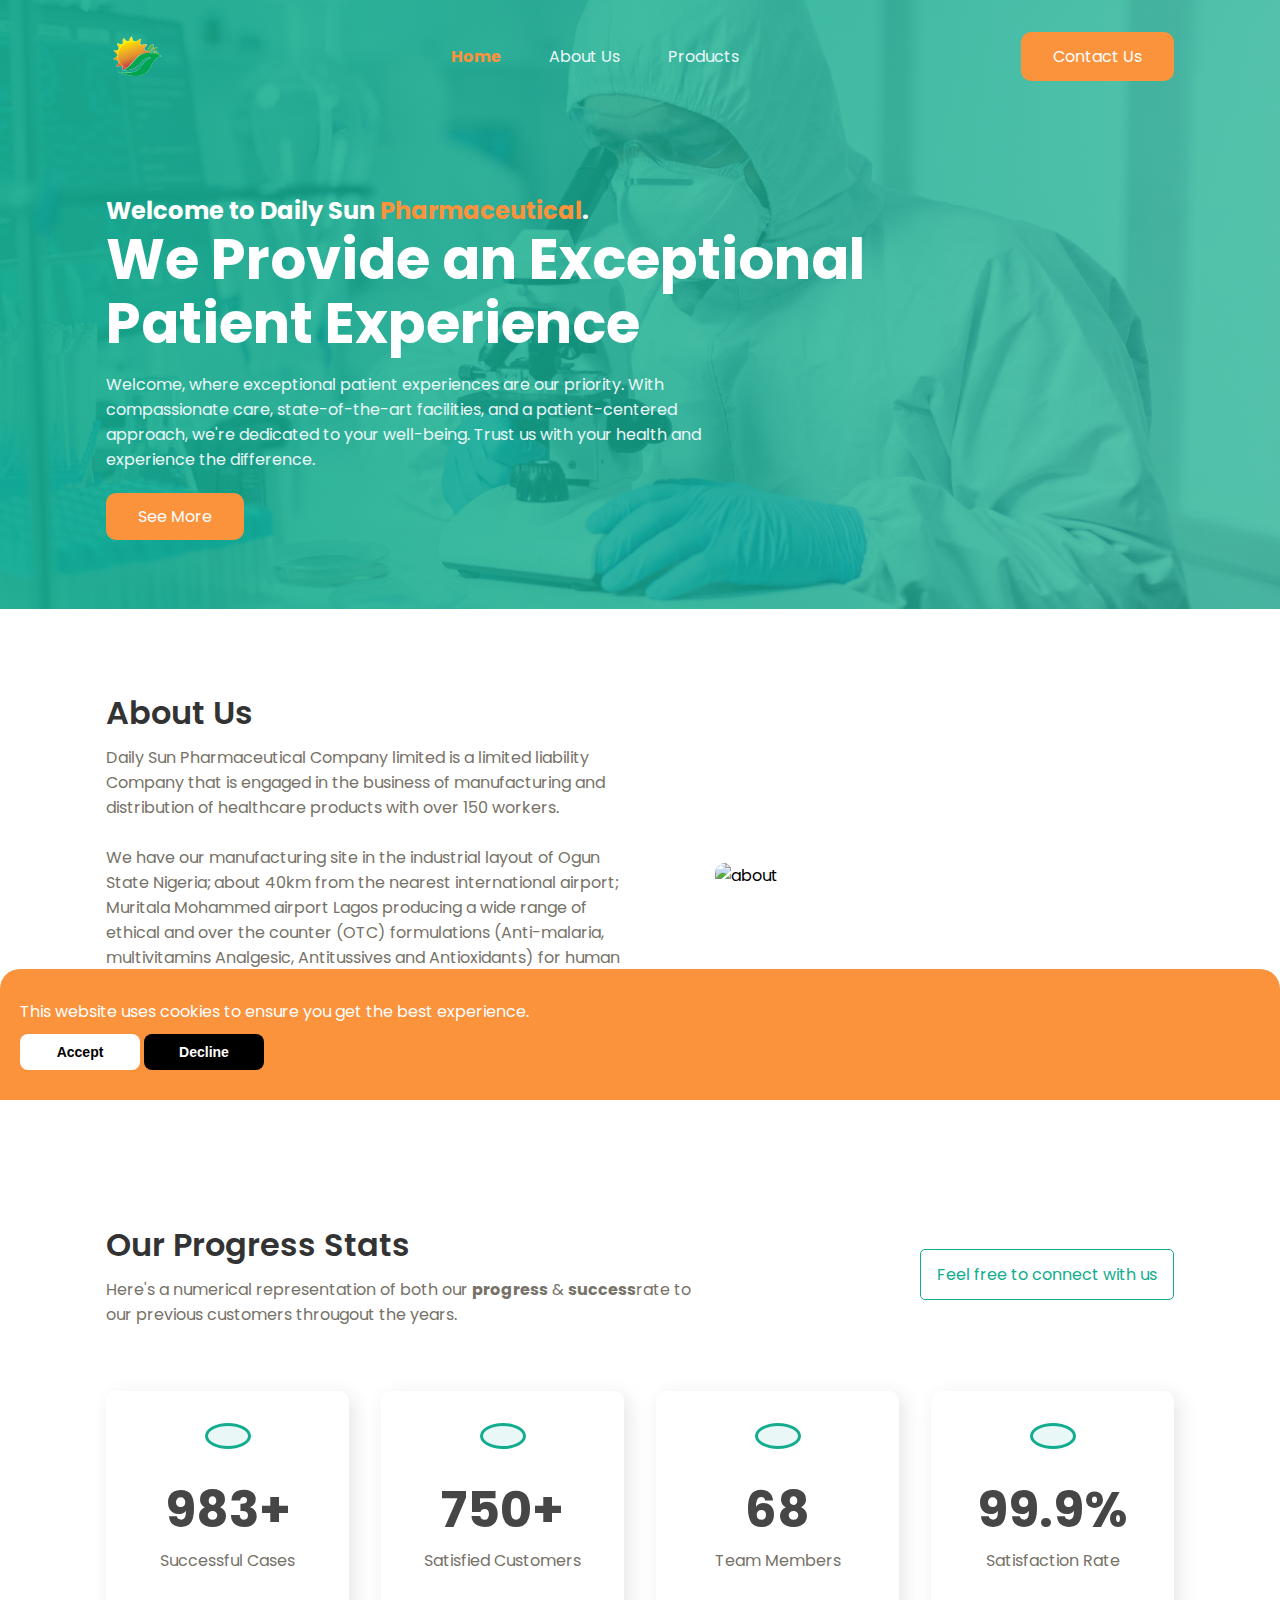
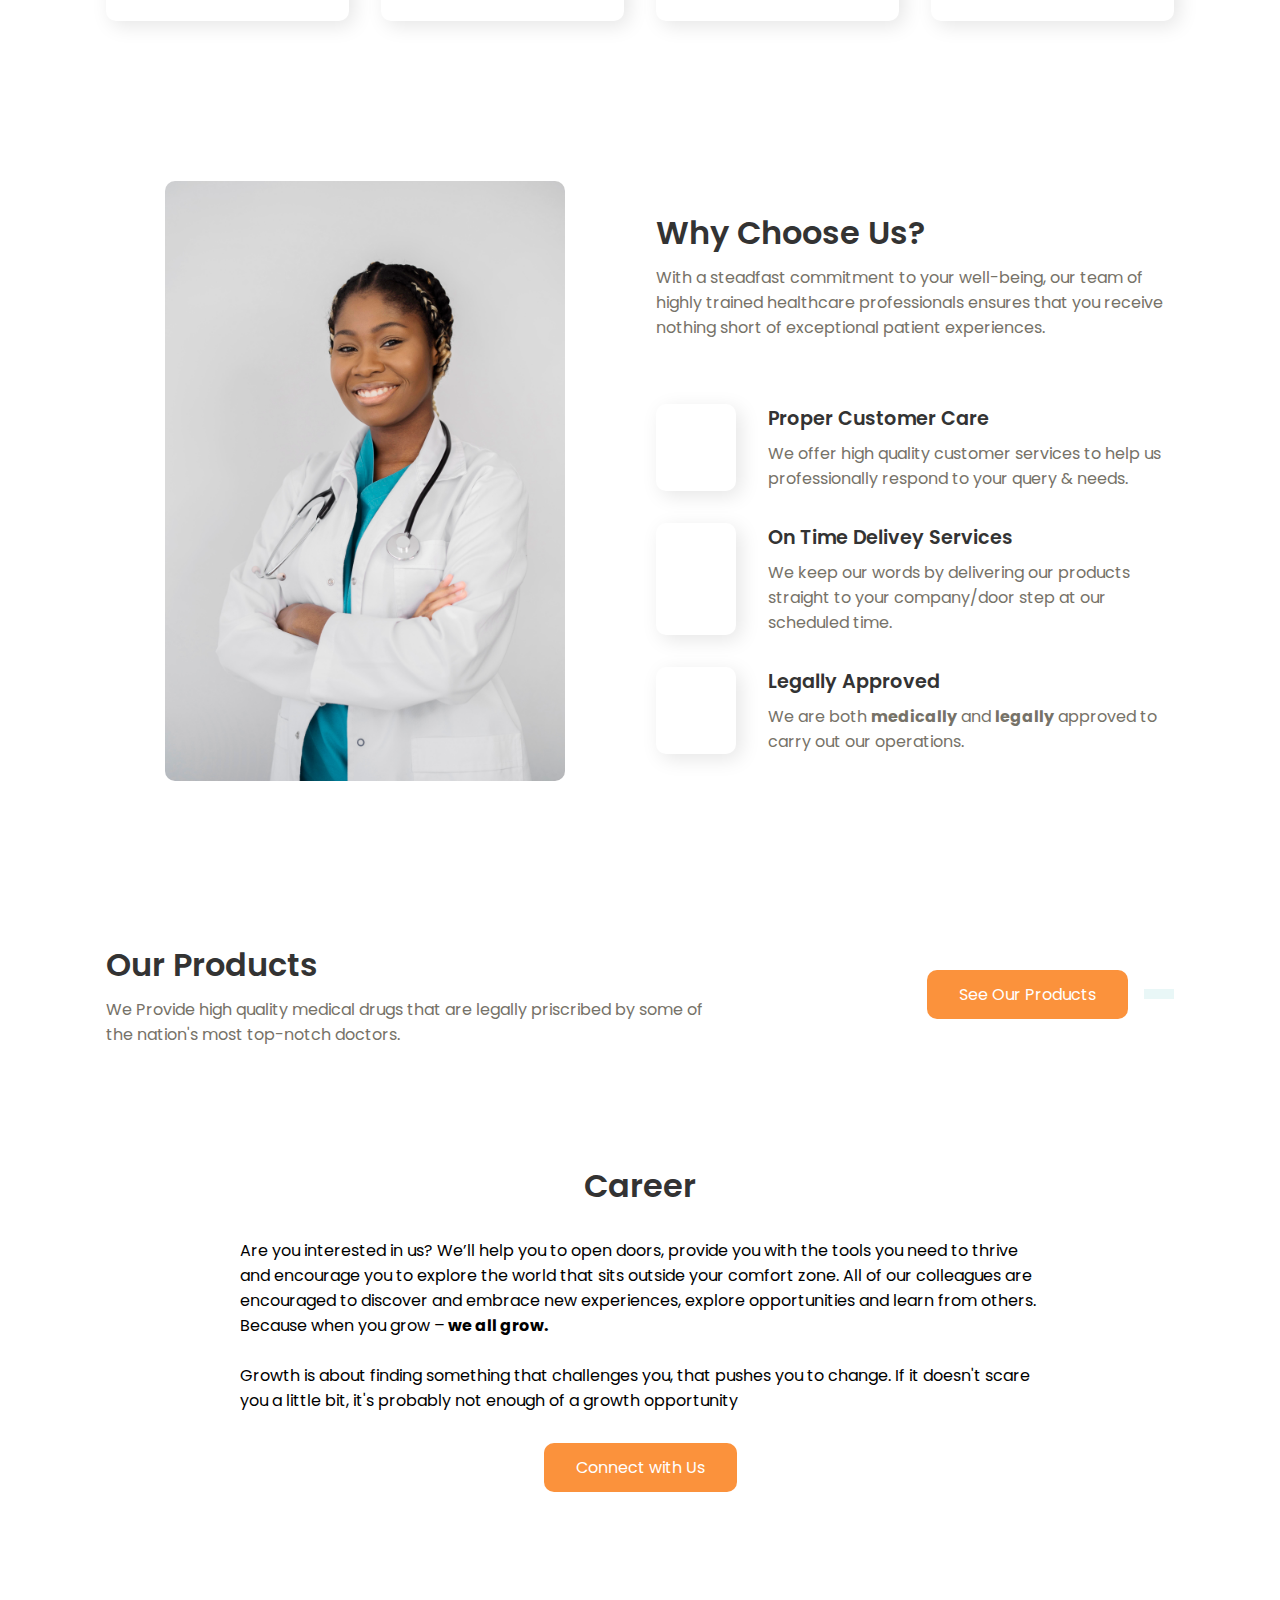
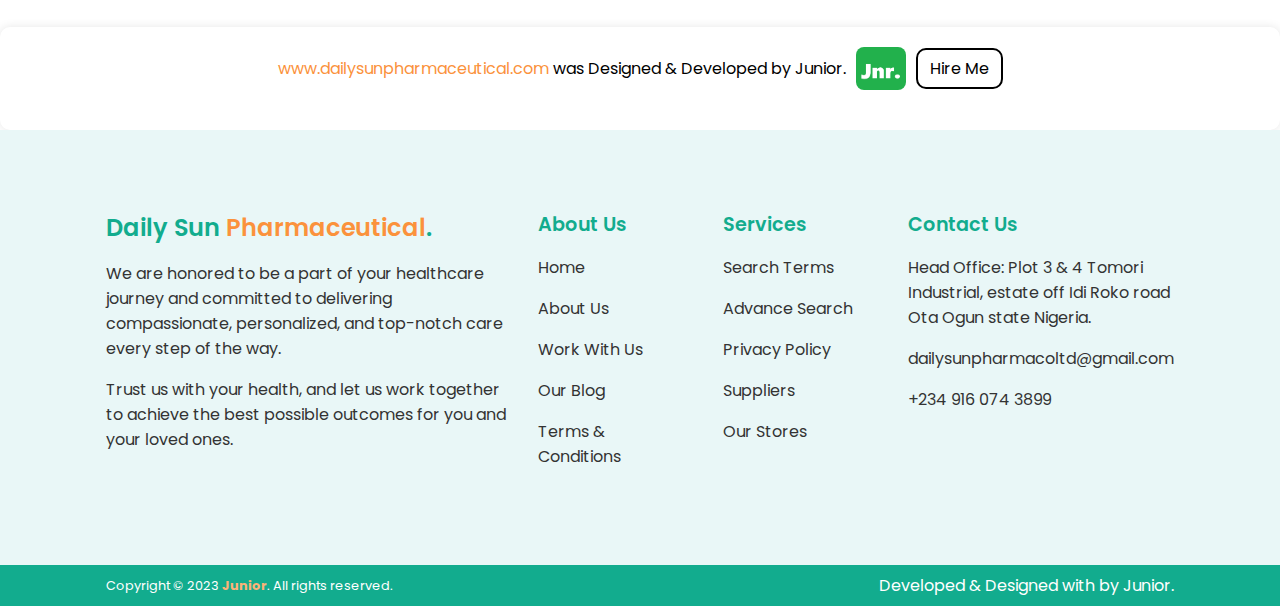
==== index.html @ 6449afdd "Add files via upload" ====
<!DOCTYPE html>
<html lang="en">
  <head>
    <meta charset="UTF-8" />
    <meta name="viewport" content="width=device-width, initial-scale=1.0" />
    <link
      href="https://cdn.jsdelivr.net/npm/remixicon@3.4.0/fonts/remixicon.css"
      rel="stylesheet"
    />
    <link rel="icon" type="image/x-icon" href="images/logo-default-293x44-removebg-preview.png">
    <link rel="stylesheet" href="styles.css" />
    <link rel="stylesheet" href="about.css">
    <title>Daily Sun | Home</title>
  </head>
  <body>

    <div class="loader"></div>


    <div class="popup" id="cookiesPopup">
      <p>This website uses cookies to ensure you get the best experience.</p>
      <button id="acceptCookies" class="button accept-button">Accept</button>
      <button id="declineCookies" class="button decline-button">Decline</button>
   
    </div>
   
    <header>
      <nav class="section__container nav__container">
        <div class="nav__logo"><img src="./images/logo-default-293x44-removebg-preview.png" alt=""></div>
        <ul class="nav__links">

          <!-- <div class="nav__logo">Daily<span>Sun</span><br>
          Phamaceutical.</div>
          <ul class="nav__links"> -->

          <li class="link"><a href="#" id="ab">Home</a></li>
          <li class="link"><a href="about.html">About Us</a></li>
          <li class="link"><a href="product.html">Products</a></li>
     
        </ul>
        <a href="contact.html" class="btn">Contact Us</a>
  
      </nav>



      <div class="section__container header__container">
        <div class="header__content">
          <h2 style="color: white;">Welcome to Daily Sun <span>Pharmaceutical</span>.</h2>
          <h1>We Provide an Exceptional Patient Experience</h1>
          <p>
            Welcome, where exceptional patient experiences are our priority.
            With compassionate care, state-of-the-art facilities, and a
            patient-centered approach, we're dedicated to your well-being. Trust
            us with your health and experience the difference.
          </p>
        
          <a href="#about" id="about"  class="btn">See More</a>
        </div>
        <!-- <div class="header__form">
          <form>
            <h1 class="num">Book Now</h1 class="num">
            <input type="text" placeholder="First Name" />
            <input type="text" placeholder="Last Name" />
            <input type="text" placeholder="Address" />
            <input type="text" placeholder="Phone No." />
            <button class="btn form__btn">Book Appointment</button>
          </form>
        </div> -->
      </div>
    </header>



 
    <section class="section__container about__container">
      <div class="about__content" >
        <h2 class="section__header" id="#about" >About Us</h2>
        <p>
          Daily Sun Pharmaceutical Company limited is a limited liability Company that is engaged in the business of manufacturing and distribution of healthcare products with over 150 workers. 
          <br>
          <br>
          We have our manufacturing site in the industrial layout of Ogun State Nigeria; about 40km from the nearest international airport; Muritala Mohammed airport Lagos producing a wide range of ethical and over the counter (OTC) formulations (Anti-malaria, multivitamins Analgesic, Antitussives and Antioxidants) for human healthcare.
        </p>
        
        <br>
        <a href="about.html" class="btn">Learn More</a>
  

      </div>
      <div class="about__image">
        <img src="images/african-american-biologist-scientist-dropping-liquid-using-micropipette-petri-dish.jpg" style="width: 1000px;" alt="about" />
      </div>
    </section>


    

    <section class="section__container service__container">
      <div class="service__header">
        <div class="service__header__content">
          <h2 class="section__header">Our Progress Stats</h2>
          <p>
          Here's a numerical representation of both our <strong>progress</strong> & <strong>success</strong>rate to our previous customers througout the years.
          </p>
        </div>
        <a href="contact.html" class="service__btn">Feel free to connect with us</a>
        
      </div>
      <div class="service__grid">
        <div class="service__card">
          <span><i class="ri-microscope-line"></i></span>
          <h1 class="num">983+</h1 class="num">
          <p>
              Successful Cases
          </p>
          <!-- <a href="#">Learn More</a> -->
        </div>
        <div class="service__card">
          <span><i class="ri-profile-line"></i></span>
          <h1 class="num">750+</h1 class="num">
          <p>
           Satisfied Customers
          </p>
          <!-- <a href="#">Learn More</a> -->
        </div>
        <div class="service__card">
          <span><i class="ri-team-line"></i></span>
          <h1 class="num">68</h1 class="num">
          <p>
            Team Members
          </p>
          <!-- <a href="#">Learn More</a> -->
        </div>

        <div class="service__card">
          <span><i class="ri-percent-line"></i></span>
          <h1 class="num">99.9%</h1 class="num">
          <p>
            Satisfaction Rate
          </p>
          <!-- <a href="#">Learn More</a> -->
        </div>

      </div>
    </section>



    <section class="section__container why__container">
      <div class="why__image">
        <img src="images/medium-shot-smiley-doctor-with-coat.jpg" alt="why choose us" />
      </div>
      <div class="why__content">
        <h2 class="section__header">Why Choose Us?</h2>
        <p>
          With a steadfast commitment to your well-being, our team of highly
          trained healthcare professionals ensures that you receive nothing
          short of exceptional patient experiences.
        </p>
        <div class="why__grid">
          <span><i class="ri-hand-heart-line"></i></span>
          <div>
            <h4>Proper Customer Care</h4>
            <p>
              We offer high quality customer services to help us professionally
               respond to your query & needs.
            </p>
          </div>
          <span><i class="ri-truck-line"></i></span>
          <div>
            <h4>On Time Delivey Services</h4>
            <p>
              We keep our words by delivering our products straight to your company/door step 
              at our scheduled time.
            </p>
          </div>
          <span><i class="ri-hospital-line"></i></span>
          <div>
            <h4>Legally Approved</h4>
            <p>
            We are both <strong>medically</strong> and <strong>legally</strong> approved to carry out our 
            operations.
            </p>
          </div>
        </div>
      </div>
    </section>

    <section class="section__container doctors__container">
      <div class="doctors__header">
        <div class="doctors__header__content">
          <h2 class="section__header">Our Products</h2>
          <p>
            We Provide high quality medical drugs that are legally
            priscribed by some of the nation's most top-notch doctors.
          </p>
        </div>
        <div class="doctors__nav">
          <!-- <span><i class="ri-arrow-left-line"></i></span> -->
          <a href="product.html" class="btn">See Our Products</a>
          <span><i class="ri-arrow-right-line"></i></span>
        </div>
      </div>
      <!-- <div class="doctors__grid">
        <div class="doctors__card">
          <div class="doctors__card__image">
            <img src="assets/doctor-1.jpg" alt="doctor" />
            <div class="doctors__socials">
              <span><i class="ri-instagram-line"></i></span>
              <span><i class="ri-facebook-fill"></i></span>
              <span><i class="ri-heart-fill"></i></span>
              <span><i class="ri-twitter-fill"></i></span>
            </div>
          </div>
          <h1 class="num">Dr. Emily Smith</h1 class="num">
          <p>Cardiologist</p>
        </div>
        <div class="doctors__card">
          <div class="doctors__card__image">
            <img src="assets/doctor-2.jpg" alt="doctor" />
            <div class="doctors__socials">
              <span><i class="ri-instagram-line"></i></span>
              <span><i class="ri-facebook-fill"></i></span>
              <span><i class="ri-heart-fill"></i></span>
              <span><i class="ri-twitter-fill"></i></span>
            </div>
          </div>
          <h1 class="num">Dr. James Anderson</h1 class="num">
          <p>Neurosurgeon</p>
        </div>
        <div class="doctors__card">
          <div class="doctors__card__image">
            <img src="assets/doctor-3.jpg" alt="doctor" />
            <div class="doctors__socials">
              <span><i class="ri-instagram-line"></i></span>
              <span><i class="ri-facebook-fill"></i></span>
              <span><i class="ri-heart-fill"></i></span>
              <span><i class="ri-twitter-fill"></i></span>
            </div>
          </div>
          <h1 class="num">Dr. Michael Lee</h1 class="num">
          <p>Dermatologist</p>
        </div>
      </div> -->
    </section>

   
    <div class="hero-section1">
      <h2 class="section__header">Career</h2>
      <p>Are you interested in us? We’ll help you to open doors, provide you with the tools you need to thrive and encourage you to explore the world that sits outside your comfort zone. All of our colleagues are encouraged to discover and embrace new experiences, explore opportunities and learn from others. Because when you grow – <strong>we all grow.</strong>
        <br>
        <br>
        Growth is about finding something that challenges you, that pushes you to change. If it doesn't scare you 
        a little bit, it's probably not enough of a growth opportunity

        
      </strong> </p>
      <div class="hero-buttons1">
          <a href="contact.html" class="btn">Connect with Us</a>
    
        
      </div>
    </div>

    <section class="center-content">
      <div class="content2">
        <p><span>www.dailysunpharmaceutical.com</span> was Designed &amp; Developed by Junior.</p>
        <img src="images/logo.png" alt="Junior's Logo">
        <a href="https://chisomjnr.github.io/junior.com/"  target="_blank " class="btn1">Hire Me</a>
      </div>
<!--    
      <a href="https://chisomjnr.github.io/junior.com/"  target="_blank " class="btn2">Hire Me</a> -->
    </section>


    <footer class="footer">
      <div class="section__container footer__container">
        <div class="footer__col">
          <h3>Daily Sun <span>Pharmaceutical</span>.</h3>
          <p>
            We are honored to be a part of your healthcare journey and committed
            to delivering compassionate, personalized, and top-notch care every
            step of the way.
          </p>
          <p>
            Trust us with your health, and let us work together to achieve the
            best possible outcomes for you and your loved ones.
          </p>
        </div>
        <div class="footer__col">
          <h4>About Us</h4>
          <p>Home</p>
          <p>About Us</p>
          <p>Work With Us</p>
          <p>Our Blog</p>
          <p>Terms & Conditions</p>
        </div>
        <div class="footer__col">
          <h4>Services</h4>
          <p>Search Terms</p>
          <p>Advance Search</p>
          <p>Privacy Policy</p>
          <p>Suppliers</p>
          <p>Our Stores</p>
        </div>
        <div class="footer__col">
          <h4 >Contact Us</h4 >
          <p>
            <i class="ri-map-pin-2-fill"></i> Head Office: Plot 3 & 4 Tomori Industrial,  estate off Idi Roko road Ota Ogun state Nigeria.  
          </p>
          <p><i class="ri-mail-fill"></i> dailysunpharmacoltd@gmail.com</p>
          <p><i class="ri-phone-fill"></i> +234 916 074 3899</p>
        </div>
      </div>
      <div class="footer__bar">
        <div class="footer__bar__content">
          <p >Copyright © 2023 <a href="https://chisomjnr.github.io/junior.com/" target="_blank" class="Junior">Junior</a>. All rights reserved.</p>
          <div class="footer__socials">

            <a href=""><span>Developed & Designed with <i class="ri-heart-fill"></i> by Junior.</span></a>   
     
          </div>
        </div>
      </div>
    </footer>

    <script src="script.js"></script>
  </body>
</html>
---- styles.css ----
@import url("https://fonts.googleapis.com/css2?family=Poppins:wght@400;500;600;700&display=swap");

:root {
  --primary-color: #12ac8e;
  --primary-color-dark: #0d846c;
  --primary-color-light: #e9f7f7;
  --secondary-color: #fb923c;
  --text-dark: #333333;
  --text-light: #767268;
  --white: #ffffff;
  --max-width: 1100px;
}


.loader {
  position: fixed;
  top: 0;
  left: 0;
  width: 100vw;
  height: 100vh;
  display: flex;
  align-items: center;
  justify-content: center;
  background: #333333;
  transition: opacity 0.75s, visibility 0.75s;
}

.loader--hidden {
  opacity: 0;
  visibility: hidden;
}

.loader::after {
  content: "";
  width: 75px;
  height: 75px;
  border: 15px solid #dddddd;
  border-top-color: #009578;
  border-radius: 50%;
  animation: loading 0.75s ease infinite;
}

@keyframes loading {
  from {
    transform: rotate(0turn);
  }
  to {
    transform: rotate(1turn);
  }
}




* {
  padding: 0;
  margin: 0;
  box-sizing: border-box;
}

html{
  scroll-behavior: smooth;
}

.section__container {
  max-width: var(--max-width);
  margin: auto;
  padding: 5rem 1rem;
}

.section__header {
  margin-bottom: 0.5rem;
  font-size: 2rem;
  font-weight: 600;
  color: var(--text-dark);
}

.btn {
  padding: 0.75rem 2rem;
  outline: none;
  border: none;
  font-size: 1rem;
  white-space: nowrap;
  color: var(--white);
  background-color: var(--secondary-color);
  border-radius: 10px;
  cursor: pointer;
  transition: color, background-color 0.15s;
}

button{
  padding: 0.75rem 2rem;
  outline: none;
  border: none;
  font-size: 1rem;
  white-space: nowrap;
  color: var(--white);
  background-color: var(--secondary-color);
  border-radius: 10px;
  cursor: pointer;
  transition: color, background-color 0.15s;
}

.btn:hover {
  
  background-color: black;
  color: white;
}


.show-modal{
  padding: 0.75rem 2rem;
  outline: none;
  border: none;
  font-size: 1rem;
  white-space: nowrap;
  color: var(--white);
  background-color: var(--secondary-color);
  border-radius: 10px;
  cursor: pointer;
  transition: color, background-color 0.15s;
}

.show-modal:hover {
  
  background-color: black;
  color: white;
}



.btn1 {
  padding: 0.75rem 2rem;
  outline: none;
  border: none;
  font-size: 1rem;
  white-space: nowrap;
  color: var(--white);
  background-color: black;
  color: white;
  border-radius: 10px;
  cursor: pointer;
  transition: color, background-color 0.15s;
}

.btn1:hover {
  
  background-color: white;
  color: black;
}


img {
  width: 100%;
  display: flex;
}

a {
  text-decoration: none;
}

body {
  font-family: "Poppins", sans-serif;
}

header{
  background-image: linear-gradient(
      to right,
      rgba(18, 172, 142, 0.9),
      rgba(18, 172, 142, 0.7)
    ),
    url("assets/header.jpg");
  background-position: center center;
  background-size: cover;
  background-repeat: no-repeat;
}

/* .center-content {
  text-align: center;
  background-color: white;
  padding: 20px;
  border-radius: 10px;
  box-shadow: 0 0 10px rgba(0, 0, 0, 0.1);
} */

.center-content p{
  margin-bottom: 20px;
}
.center-content span{
  color: #fb923c;
}

.center-content .btn1{
  margin-bottom: 20px;
  background-color: transparent;
  border: 2px solid black;
  padding: 6px 12px ;
  color: black;
  margin-left: 10px;
  border-radius: 10px;
  transition: .2s;
}




.center-content .btn2{
  display: none;
  margin-bottom: 20px;
  background-color: transparent;
  border: 2px solid black;
  padding: 6px 12px ;
  color: black;
  margin-left: 10px;
  border-radius: 10px;
  transition: .2s;
}

.center-content .btn1:hover{
  background-color: black;
  border: 2px solid black;
  color: white;

}

.center-content {
  text-align: center;
}

.content2 {
  display: flex;
  align-items: center;
  justify-content: center;
  background-color: white;
  padding: 20px;
  border-radius: 10px;
  box-shadow: 0 0 10px rgba(0, 0, 0, 0.1);
}

.center-content img {
  width: 50px; /* Match the width of the paragraph */
  max-width: 200px; /* Set a maximum width for the image */
  height: auto; /* Maintain aspect ratio */
  border-radius: 8px;
  margin-bottom: 20px;
  margin-left: 10px; /* Add some space between the paragraph and image */
  animation: float 2s infinite;
}

.center-content .img2{
  display: none;
  width: 50px; /* Match the width of the paragraph */
  max-width: 200px; /* Set a maximum width for the image */
  height: auto; /* Maintain aspect ratio */
  border-radius: 8px;
  margin-bottom: 20px;
  margin-left: 10px; /* Add some space between the paragraph and image */
  animation: float 2s infinite;
}
/* 
@keyframes float {
  0%, 100% {
    transform: translateY(0);
  }
  50% {
    transform: translateY(-10px);
  }
} */

.popup {

  border-top-right-radius: 20px;
  border-top-left-radius: 20px;
  position: fixed;
  bottom: -200px;
  left: 0;
  width: 100%;
  background-color: #fb923c;
  color: white;
  padding: 30px 20px;
  transition: bottom 0.5s;
 
}

.popup.show {
  bottom: 0;
}


.button {
  padding: 10px 20px;
  border: none;
  border-radius: 8px;
  cursor: pointer;
  margin-top: 10px;
  font-size: 14px;
  font-weight: bold;
  transition: background-color 0.3s, color 0.3s;
  width: 120px;

  text-align: center;
}

.accept-button {
  background-color: white;
  color: black;
}

.decline-button {
  background-color: black;
  color: white;
}

.button:hover {
  background-color: #2c2c2c;
  color: white;
}









.nav__container {
  padding: 2rem 1rem;
  display: flex;
  align-items: center;
  justify-content: space-between;
}

.nav__logo {
  font-size: 1.5rem;
  font-weight: 600;
  color: var(--white);
}

.nav__logo span {
  color: var(--secondary-color);
}

header span{
  color: #fb923c;
}

.nav__links {
  list-style: none;
  display: flex;
  align-items: center;
  justify-content: center;
  gap: 2rem;
}

.link a {
  padding: 0.5rem;
  color: var(--primary-color-light);
}

.link a:hover {
  color: var(--white);
}

.header__container {
  display: flex;
  align-items: center;
  gap: 5rem;
}

.header__container h1 {
  margin-bottom: 1rem;
  max-width: 800px;
  font-size: 3.5rem;
  line-height: 4rem;
  color: var(--white);
}

.header__container p {
  margin-bottom: 2rem;
  max-width: 600px;
  color: var(--primary-color-light);
}

.header__form {
  width: 100%;
  max-width: 350px;
}

.popup2 {
display: none;
  position: fixed;
  top: 50%;
  left: 50%;
  transform: translate(-50%, -50%);
  padding: 20px;
  background-color: white;
  border: 1px solid #ccc;
  box-shadow: 0 2px 10px rgba(0, 0, 0, 0.1);

}

.header__form input {
  padding: 1rem;
  outline: none;
  border: none;
  font-size: 1rem;
  color: var(--primary-color);
  background-color: var(--primary-color-light);
  border-radius: 5px;
}

.header__form input::placeholder {
  color: var(--primary-color);
}

button {
 
  background-color: var(--primary-color);
  transition: color, background-color 0.15s;
}

button:hover {
  
  background-color: black;
  color: white;
}

.header__form h4 {
  font-size: 1.5rem;
  font-weight: 700;
  color: var(--primary-color);
}

.service__header {
  display: flex;
  align-items: center;
  justify-content: space-between;
  gap: 2rem;
}

.service__header__content p {
  max-width: 600px;
  color: var(--text-light);
}

.service__btn {
  padding: 0.75rem 1rem;
  outline: none;
  font-size: 1rem;
  color: var(--primary-color);
  border: 1px solid var(--primary-color);
  background-color: transparent;
  border-radius: 5px;
  white-space: nowrap;
  cursor: pointer;
  transition: 0.3s;
}

.service__btn:hover {
  color: var(--white);
  background-color: var(--primary-color);
}

.service__grid {
  margin-top: 4rem;
  display: grid;
  grid-template-columns: repeat(4, 1fr);
  gap: 2rem;
}

.service__card {
  padding: 2rem;
  text-align: center;
  border-radius: 10px;
  box-shadow: 5px 5px 20px rgba(0, 0, 0, 0.1);
  cursor: pointer;
  transition: .3s;
}

.service__card:hover{
  background-color: #74dbc7;
background-color: #fb923c;
}

#ab{
  color: #fb923c;
  font-weight: bolder;
}

.service__card span {
  display: inline-block;
  margin-bottom: 1rem;
  padding: 10px 20px;
  font-size: 2.5rem;
  color: var(--primary-color);
  background-color: var(--primary-color-light);
  border-radius: 100%;
  transition: 0.3s;
  border: 3px solid;
}

.service__card h4 {
  margin-bottom: 0.5rem;
  font-size: 1.2rem;
  font-weight: 600;
  color: var(--text-dark);
}

.num{
  color: rgb(70, 70, 70);
  font-size: 50px;
  font-family: poppins;
}

.service__card p {
  margin-bottom: 1rem;
  color: var(--text-light);
}

.service__card a {
  color: var(--primary-color);
}

.service__card a:hover {

  color: var(--primary-color);
}

.service__card:hover span {
  border: 3px solid white;
  color: var(--primary-color-light);
  background-color: #fb923c;
}

.about__container {
  display: grid;
  grid-template-columns: repeat(2, 1fr);
  gap: 2rem;
  align-items: center;
}

.about__content p {
  margin-bottom: 1rem;
  color: var(--text-light);
}

.about__image img {
  max-width: 400px;
  margin: auto;
  border-radius: 10px;
}


/* counter */

.box-counter {
	padding: 20px 15px;
	position: relative;
	text-align: center;
	font-weight: 700;
	color: #2e3844;
	transition: .3s;
}

.box-counter:hover {
	box-shadow: 19px 19px 51px 0 rgba(0, 0, 0, 0.08);
}

.box-counter:hover .box-counter-main {
	color: #f16583;
}

@media (min-width: 1200px) {
	.box-counter {
		padding: 64px 15px;
	}
}

.box-counter-title {
	display: inline-block;
	font-size: 16px;
	line-height: 1.3;
}

.box-counter-main {
	font-size: 45px;
	line-height: 1.2;
	color: #cbd2da;
	transition: inherit;
}

.box-counter-main > * {
	display: inline;
	font: inherit;
}

* + .box-counter-title {
	margin-top: 3px;
}

* + .box-counter-main {
	margin-top: 20px;
}

@media (min-width: 768px) {
	.box-counter-title {
		font-size: 18px;
	}

}

@media (min-width: 1200px) {
	.box-counter-main {
		font-size: 60px;
		line-height: 1;
	}
	* + .box-counter-main {
		margin-top: 30px;
	}
}

.context-dark .box-counter, .bg-gray-800 .box-counter, .bg-primary .box-counter {
	color: #ffffff;
}

.box-counter-round {
	display: flex;
	flex-direction: column;
	align-items: center;
	justify-content: center;
	width: 130px;
	height: 130px;
	max-width: 100%;
	margin-left: auto;
	margin-right: auto;
	padding: 15px;
	text-align: center;
	color: #989da7;
	background: #fafbfc;
	border-radius: 50%;
	transition: .3s;
}

.box-counter-round .title {
	max-width: 100px;
	margin-left: auto;
	margin-right: auto;
	font-size: 16px;
	font-weight: 400;
	line-height: 1.3;
}

.box-counter-round .box-counter-item {
	font-size: 35px;
	font-weight: 700;
	line-height: 1.2;
	color: #adb8c0;
	transition: inherit;
}

.box-counter-round .box-counter-item > * {
	display: inline;
	font: inherit;
}

.box-counter-round:hover {
	background: #ffffff;
	box-shadow: 7px 7px 13px 0 rgba(0, 0, 0, 0.05);
}

.box-counter-round:hover .box-counter-item {
	color: #f16583;
}

.box-counter-round * + .title {
	margin-top: 0;
}

@media (min-width: 1600px) {
	.box-counter-round {
		width: 170px;
		height: 170px;
	}
}

@media (min-width: 1600px) {
	.box-counter-round .box-counter-item {
		font-size: 48px;
	}
	.box-counter-round * + .title {
		margin-top: 3px;
	}
}

.box-counter-round-2 .title {
	font-size: 18px;
}

.box-counter-round-2:hover .box-counter-item {
	color: #31404a;
}

@media (min-width: 1200px) {
	.box-counter-round-2 .box-counter-item {
		font-size: 36px;
	}
	.box-counter-round-2 * + .title {
		margin-top: 1px;
	}
}





.why__container {
  display: grid;
  grid-template-columns: repeat(2, 1fr);
  gap: 2rem;
  align-items: center;
}

.why__image img {
  max-width: 400px;
  margin: auto;
  border-radius: 10px;
}

.why__content p {
  color: var(--text-light);
}

.why__grid {
  margin-top: 4rem;
  display: grid;
  grid-template-columns: 80px auto;
  gap: 2rem;
}

.why__grid span {
  display: inline-flex;
  align-items: center;
  justify-content: center;
  font-size: 2.5rem;
  color: var(--primary-color);
  border-radius: 10px;
  box-shadow: 5px 5px 20px rgba(0, 0, 0, 0.1);
}

.why__grid h4 {
  margin-bottom: 0.5rem;
  font-size: 1.2rem;
  font-weight: 600;
  color: var(--text-dark);
}

.why__grid p {
  color: var(--text-light);
}

.doctors__header {
  display: flex;
  align-items: center;
  justify-content: space-between;
  gap: 2rem;
}

.doctors__header__content p {
  max-width: 600px;
  color: var(--text-light);
}

.doctors__nav {
  display: flex;
  align-items: center;
  gap: 1rem;
}

.doctors__nav span {
  padding: 5px 15px;
  font-size: 1.5rem;
  color: var(--primary-color);
  background-color: var(--primary-color-light);
  cursor: pointer;
  transition: 0.3s;
}

.doctors__nav span:hover{
  color: white;
  background-color: black;
}

/* .ri-arrow-right-line, .ri-arrow-left-line{
  margin-left: 20px;
  padding: 5px 15px;
  font-size: 1.5rem;
  color: var(--primary-color);
  background-color: var(--primary-color-light);
  cursor: pointer;
} */



.doctors__grid {
  margin-top: 4rem;
  display: grid;
  grid-template-columns: repeat(3, 1fr);
  gap: 2rem;
}

.doctors__card {
  text-align: center;
  box-shadow: 5px 5px 20px rgba(0, 0, 0, 0.1);
  border-radius: 10px;
  cursor: pointer;
  overflow: hidden;
}

.doctors__card__image {
  position: relative;
  overflow: hidden;
}

.doctors__socials {
  position: absolute;
  left: 0;
  bottom: -4rem;
  width: 100%;
  display: flex;
  align-items: center;
  justify-content: center;
  gap: 1rem;
  transition: 0.5s;
}

.doctors__socials span {
  display: inline-block;
  padding: 6px 12px;
  font-size: 1.5rem;
  color: var(--text-dark);
  background-color: var(--white);
  border-radius: 5px;
  cursor: pointer;
  transition: 0.3s;
}

.doctors__socials span:hover {
  color: var(--primary-color);
}

.doctors__card:hover .doctors__socials {
  bottom: 2rem;
}

.doctors__card h4 {
  margin-top: 1rem;
  font-size: 1.2rem;
  font-weight: 600;
  color: var(--text-dark);
}

.doctors__card p {
  margin-bottom: 1rem;
  color: var(--text-light);
}

.footer {
  background-color: var(--primary-color-light);
}

.footer__container {
  display: grid;
  grid-template-columns: 400px repeat(3, 1fr);
  gap: 2rem;
}

.footer__col h3 {
  margin-bottom: 1rem;
  font-size: 1.5rem;
  font-weight: 600;
  color: var(--primary-color);
}

.footer__col h3 span {
  color: var(--secondary-color);
}

.footer__col h4 {
  margin-bottom: 1rem;
  font-size: 1.2rem;
  font-weight: 600;
  color: var(--primary-color);
}

.footer__col p {
  margin-bottom: 1rem;
  color: var(--text-dark);
  cursor: pointer;
  transition: 0.3s;
}

.footer__col p:hover {
  color: var(--primary-color);
}

.footer__col i {
  color: var(--primary-color);
}

.footer__bar {
  background-color: var(--primary-color);
}

.footer__bar__content {
  max-width: var(--max-width);
  margin: auto;
  padding: 0.5rem 1rem;
  display: flex;
  align-items: center;
  justify-content: space-between;
  gap: 2rem;
}

.footer__bar__content p {
  font-size: 0.8rem;
  color: var(--white);
}

.footer__socials {
  display: flex;
  align-items: center;
  gap: 1rem;
  font-size: 1rem;
  color: var(--white);
  cursor: pointer;
}

.footer a{
  color: white;
}

.footer .Junior{
  color: #fcb378;
  font-weight: bolder;
}

@media (width < 900px) {
  .service__grid {
    grid-template-columns: repeat(2, 1fr);
    gap: 1rem;
  }

  .about__container {
    grid-template-columns: repeat(1, 1fr);
  }

  .about__image {
    grid-area: 1/1/2/2;
  }

  .about__content {
    text-align: center;
  }

  .why__container {
    grid-template-columns: repeat(1, 1fr);
  }

  .why__content {
    text-align: center;
  }

  .why__grid {
    text-align: left;
  }

  .doctors__grid {
    grid-template-columns: repeat(2, 1fr);
    gap: 1rem;
  }
 

  .footer__container {
    grid-template-columns: repeat(2, 1fr);
  }
}

@media (width < 780px) {
  .nav__links {
    display: none;
  }

  .header__container {
    flex-direction: column;
  }
}

@media (width < 600px) {
  .hero-section1 p{
    max-width: 400px;
    margin-bottom: 30px;
  }

  .service__header {
    flex-direction: column;
    text-align: center;
  }

  .service__grid {
    grid-template-columns: repeat(1, 1fr);
  }

  .why__grid {
    column-gap: 1rem;
  }

  .doctors__header {
    flex-direction: column;
    text-align: center;
  }

  .doctors__grid {
    grid-template-columns: repeat(1, 1fr);
  }

.center-content{
  box-shadow: none;

}

  .center-content  .content {
    padding: 15px;
  }

 .center-content p {
    font-size: 14px;
  }

 .center-content img {
  display: none;
  margin: 0 auto;
    max-width: 150px;
  }

  .center-content .img2{
    display: block;
  }

  /* .center-content .btn1 {
 display: none;
  } */
.center-content .btn2{
  display: inline;
}

  .footer__bar__content {
    flex-direction: column;
    gap: 1rem;
  }
}
---- about.css ----
.loader {
  position: fixed;
  top: 0;
  left: 0;
  width: 100vw;
  height: 100vh;
  display: flex;
  align-items: center;
  justify-content: center;
  background: #333333;
  transition: opacity 0.75s, visibility 0.75s;
}

.loader--hidden {
  opacity: 0;
  visibility: hidden;
}

.loader::after {
  content: "";
  width: 75px;
  height: 75px;
  border: 15px solid #dddddd;
  border-top-color: #009578;
  border-radius: 50%;
  animation: loading 0.75s ease infinite;
}

@keyframes loading {
  from {
    transform: rotate(0turn);
  }
  to {
    transform: rotate(1turn);
  }
}




.hero-section {
    position: relative;
    width: 100%;
    height: 100vh;
    background-image:
    linear-gradient(
      to right,
      rgba(18, 172, 142, 0.9),
      rgba(18, 172, 142, 0.7)
    ), url('images/biologist-woman-holding-test-tube-with-genetic-liquid-examining-green-dna-sample.jpg');
    background-size: cover;
    background-position: center;
    display: flex;
    flex-direction: column;
    justify-content: center;
    align-items: center;
    color: white;
    text-align: center;
    margin-bottom: 0px;
    backdrop-filter: blur(20px);


  }

  .hero-image {
  position: absolute;
  top: 150px;
  left: 50%;
  transform: translateX(-50%);
  width: 70px; /* Adjust size as needed */
  height: auto;
  z-index: 1;
}
  .hero-section p{
    margin-bottom: 30px;
  }
  .hero-title {
    font-size: 3rem;
    margin-bottom: 20px;
  }
  
  .hero-buttons {
    display: flex;
    gap: 20px;
  }
  
  .hero-button {
    padding: 10px 20px;
    background-color: #007bff;
    color: white;
    border: none;
    border-radius: 5px;
    cursor: pointer;
    font-size: 1rem;
    transition: background-color 0.3s;
  }
  
  .hero-button:hover {
    background-color: #0056b3;
  }


  .hero-section1 {
    
    width: 100%;
    height: 400px;
    /* background-image: url('images/biologist-woman-holding-test-tube-with-genetic-liquid-examining-green-dna-sample.jpg'); */
    background-size: cover;
    background-position: center;
    display: flex;
    flex-direction: column;
    justify-content: center;
    align-items: center;
    color: black;
    text-align: left;
    margin-bottom: 100px;
    
  }


  .hero-section1 p{
    margin: 20px;
    max-width: 800px;
    margin-bottom: 30px;
  }
  .hero-title1 {
    font-size: 3rem;
    margin-bottom: 20px;
  }
  
  .hero-buttons1 {
    display: flex;
    gap: 20px;
  }









  .history-section {
    padding: 50px 0;
    text-align: left;
    margin: 70px;
  }
  
  .history-title {
    font-size: 2rem;
    margin-bottom: 10px;
  }
  
  .history-description {
    font-size: 1rem;
    color: #555;
   
  }





/* Existing styles... */

.directors-section {
    padding: 50px 0;
    text-align: left;
    margin-bottom: 30px;
  }
  
  .directors-title {
    font-size: 30px;
    color: #343434;
    margin-bottom: 20px;
    margin-left: 125px;
  }
  
  .directors-table {
    width: 80%;
    margin: 0 auto;
    border-collapse: collapse;
  }
  
  .directors-table th,
  .directors-table td {
    padding: 10px;
    border: 1px solid #ccc;
  }
  
  .directors-table th {
    background-color:  #fb923c;
   color: #f6f5f5;
  }
  

  .management-section {
    padding: 50px 0;
    text-align: left;
    margin-bottom: 30px;
  }
  
  .management-title {
    font-size: 30px;
    color: #444444;
    margin-bottom: 20px;
    margin-left: 125px;
  }
  
  .management-table {
    width: 80%;
    margin: 0 auto;
    border-collapse: collapse;
  }
  
  .management-table th,
  .management-table td {
    padding: 10px;
    border: 1px solid #ccc;
  }
  
  .management-table th {
    color: white;
    background-color:  #fb923c;
  }
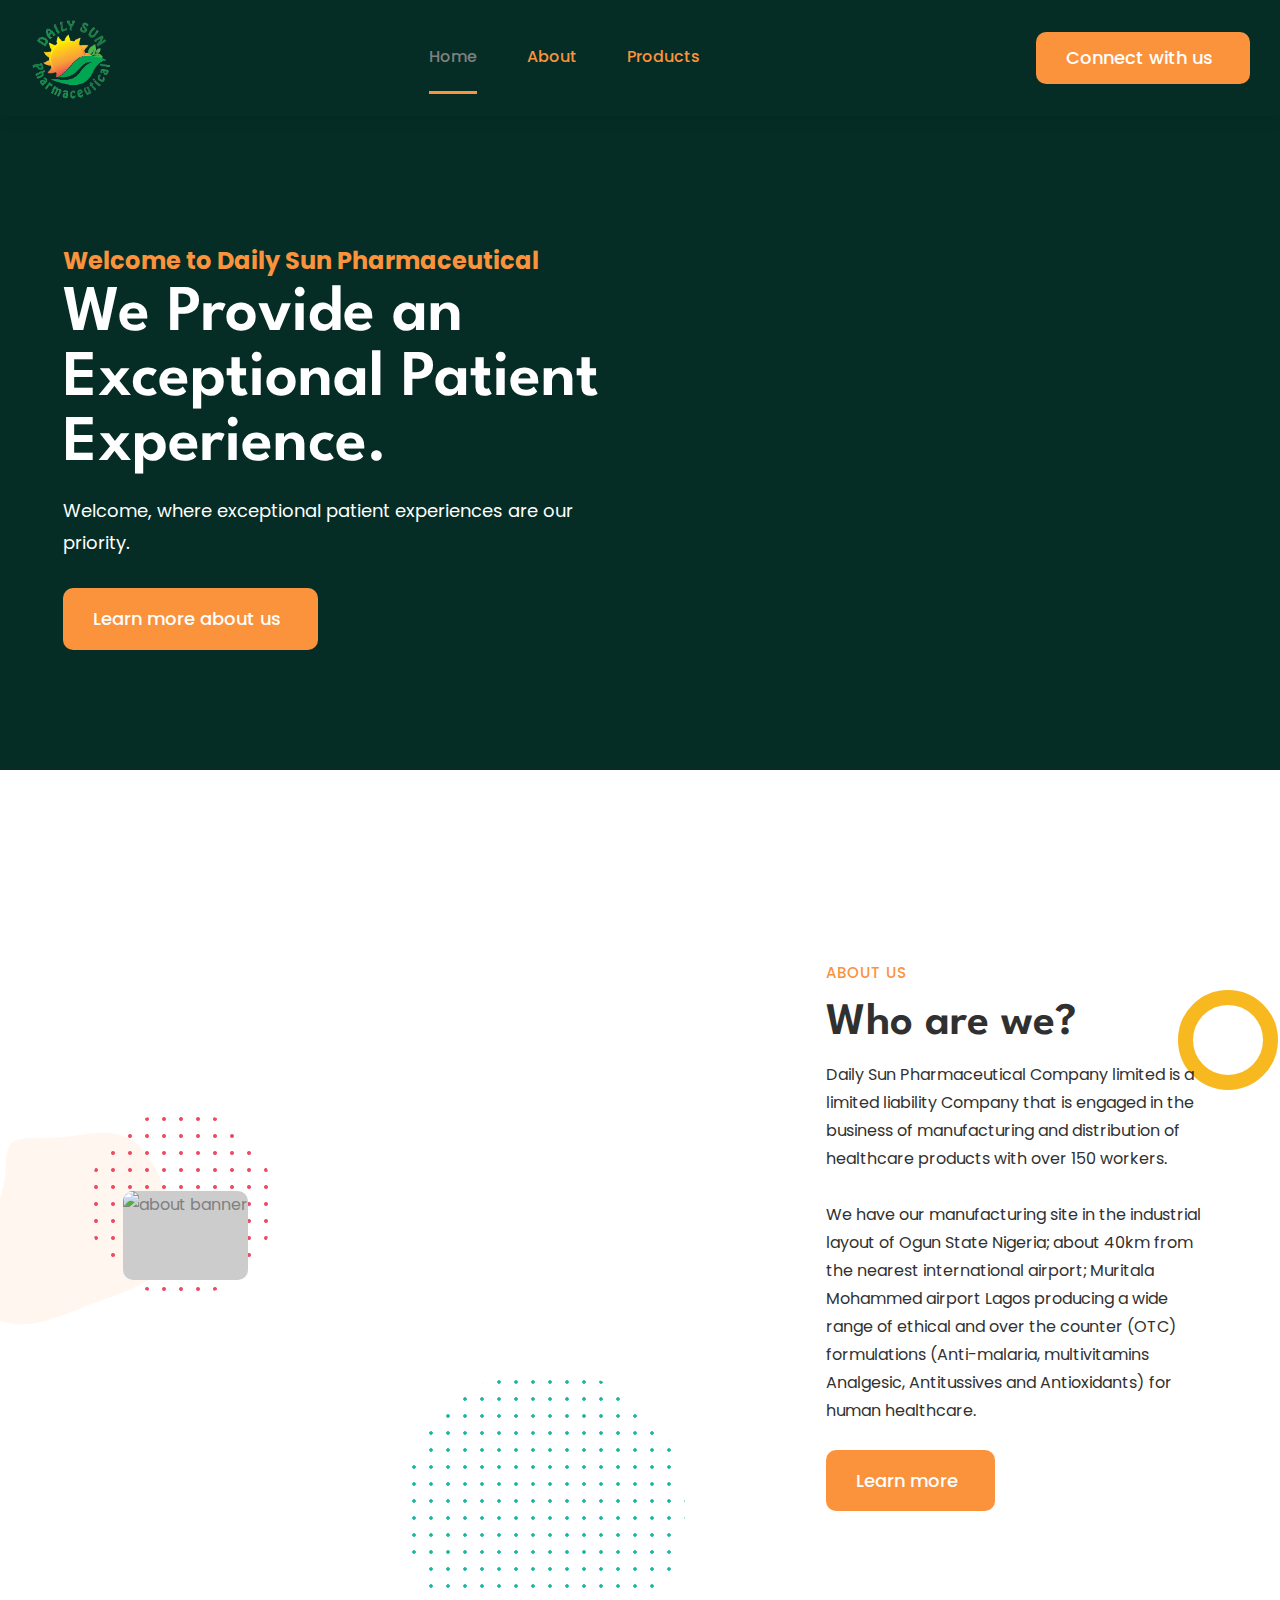
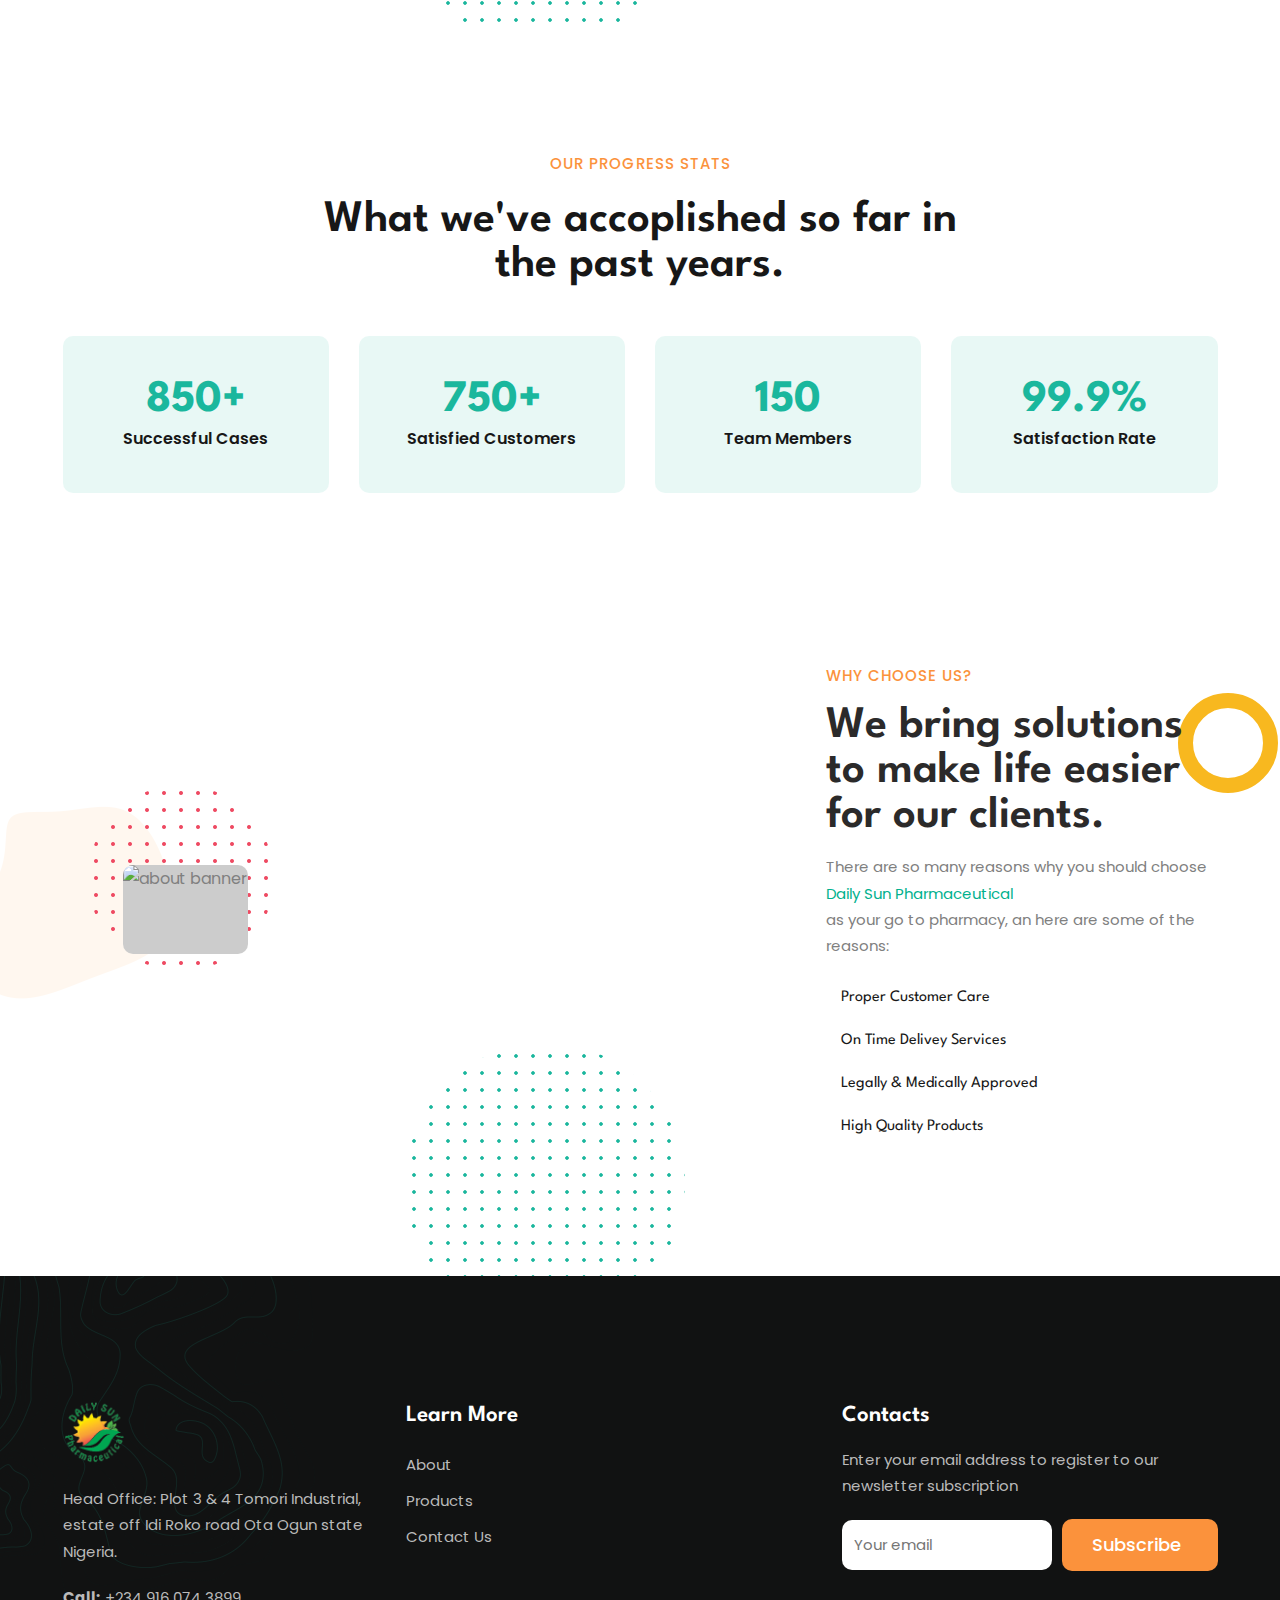
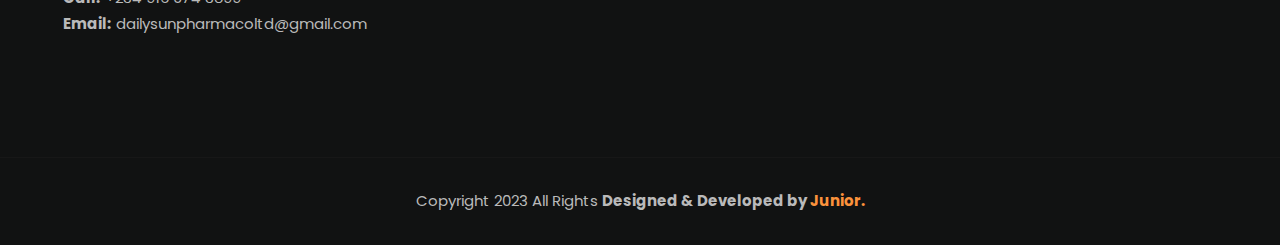
==== commit 1184acab: "Add files via upload" ====
--- a/index.html
+++ b/index.html
@@ -1,330 +1,560 @@
-<!DOCTYPE html>
-<html lang="en">
-  <head>
-    <meta charset="UTF-8" />
-    <meta name="viewport" content="width=device-width, initial-scale=1.0" />
-    <link
-      href="https://cdn.jsdelivr.net/npm/remixicon@3.4.0/fonts/remixicon.css"
-      rel="stylesheet"
-    />
-    <link rel="icon" type="image/x-icon" href="images/logo-default-293x44-removebg-preview.png">
-    <link rel="stylesheet" href="styles.css" />
-    <link rel="stylesheet" href="about.css">
-    <title>Daily Sun | Home</title>
-  </head>
-  <body>
-
-    <div class="loader"></div>
-
-
-    <div class="popup" id="cookiesPopup">
-      <p>This website uses cookies to ensure you get the best experience.</p>
-      <button id="acceptCookies" class="button accept-button">Accept</button>
-      <button id="declineCookies" class="button decline-button">Decline</button>
-   
-    </div>
-   
-    <header>
-      <nav class="section__container nav__container">
-        <div class="nav__logo"><img src="./images/logo-default-293x44-removebg-preview.png" alt=""></div>
-        <ul class="nav__links">
-
-          <!-- <div class="nav__logo">Daily<span>Sun</span><br>
-          Phamaceutical.</div>
-          <ul class="nav__links"> -->
-
-          <li class="link"><a href="#" id="ab">Home</a></li>
-          <li class="link"><a href="about.html">About Us</a></li>
-          <li class="link"><a href="product.html">Products</a></li>
-     
-        </ul>
-        <a href="contact.html" class="btn">Contact Us</a>
-  
-      </nav>
-
-
-
-      <div class="section__container header__container">
-        <div class="header__content">
-          <h2 style="color: white;">Welcome to Daily Sun <span>Pharmaceutical</span>.</h2>
-          <h1>We Provide an Exceptional Patient Experience</h1>
-          <p>
-            Welcome, where exceptional patient experiences are our priority.
-            With compassionate care, state-of-the-art facilities, and a
-            patient-centered approach, we're dedicated to your well-being. Trust
-            us with your health and experience the difference.
-          </p>
-        
-          <a href="#about" id="about"  class="btn">See More</a>
-        </div>
-        <!-- <div class="header__form">
-          <form>
-            <h1 class="num">Book Now</h1 class="num">
-            <input type="text" placeholder="First Name" />
-            <input type="text" placeholder="Last Name" />
-            <input type="text" placeholder="Address" />
-            <input type="text" placeholder="Phone No." />
-            <button class="btn form__btn">Book Appointment</button>
-          </form>
-        </div> -->
-      </div>
-    </header>
-
-
-
- 
-    <section class="section__container about__container">
-      <div class="about__content" >
-        <h2 class="section__header" id="#about" >About Us</h2>
-        <p>
-          Daily Sun Pharmaceutical Company limited is a limited liability Company that is engaged in the business of manufacturing and distribution of healthcare products with over 150 workers. 
-          <br>
-          <br>
-          We have our manufacturing site in the industrial layout of Ogun State Nigeria; about 40km from the nearest international airport; Muritala Mohammed airport Lagos producing a wide range of ethical and over the counter (OTC) formulations (Anti-malaria, multivitamins Analgesic, Antitussives and Antioxidants) for human healthcare.
-        </p>
-        
-        <br>
-        <a href="about.html" class="btn">Learn More</a>
-  
-
-      </div>
-      <div class="about__image">
-        <img src="images/african-american-biologist-scientist-dropping-liquid-using-micropipette-petri-dish.jpg" style="width: 1000px;" alt="about" />
-      </div>
-    </section>
-
-
-    
-
-    <section class="section__container service__container">
-      <div class="service__header">
-        <div class="service__header__content">
-          <h2 class="section__header">Our Progress Stats</h2>
-          <p>
-          Here's a numerical representation of both our <strong>progress</strong> & <strong>success</strong>rate to our previous customers througout the years.
-          </p>
-        </div>
-        <a href="contact.html" class="service__btn">Feel free to connect with us</a>
-        
-      </div>
-      <div class="service__grid">
-        <div class="service__card">
-          <span><i class="ri-microscope-line"></i></span>
-          <h1 class="num">983+</h1 class="num">
-          <p>
-              Successful Cases
-          </p>
-          <!-- <a href="#">Learn More</a> -->
-        </div>
-        <div class="service__card">
-          <span><i class="ri-profile-line"></i></span>
-          <h1 class="num">750+</h1 class="num">
-          <p>
-           Satisfied Customers
-          </p>
-          <!-- <a href="#">Learn More</a> -->
-        </div>
-        <div class="service__card">
-          <span><i class="ri-team-line"></i></span>
-          <h1 class="num">68</h1 class="num">
-          <p>
-            Team Members
-          </p>
-          <!-- <a href="#">Learn More</a> -->
-        </div>
-
-        <div class="service__card">
-          <span><i class="ri-percent-line"></i></span>
-          <h1 class="num">99.9%</h1 class="num">
-          <p>
-            Satisfaction Rate
-          </p>
-          <!-- <a href="#">Learn More</a> -->
-        </div>
-
-      </div>
-    </section>
-
-
-
-    <section class="section__container why__container">
-      <div class="why__image">
-        <img src="images/medium-shot-smiley-doctor-with-coat.jpg" alt="why choose us" />
-      </div>
-      <div class="why__content">
-        <h2 class="section__header">Why Choose Us?</h2>
-        <p>
-          With a steadfast commitment to your well-being, our team of highly
-          trained healthcare professionals ensures that you receive nothing
-          short of exceptional patient experiences.
-        </p>
-        <div class="why__grid">
-          <span><i class="ri-hand-heart-line"></i></span>
-          <div>
-            <h4>Proper Customer Care</h4>
-            <p>
-              We offer high quality customer services to help us professionally
-               respond to your query & needs.
-            </p>
-          </div>
-          <span><i class="ri-truck-line"></i></span>
-          <div>
-            <h4>On Time Delivey Services</h4>
-            <p>
-              We keep our words by delivering our products straight to your company/door step 
-              at our scheduled time.
-            </p>
-          </div>
-          <span><i class="ri-hospital-line"></i></span>
-          <div>
-            <h4>Legally Approved</h4>
-            <p>
-            We are both <strong>medically</strong> and <strong>legally</strong> approved to carry out our 
-            operations.
-            </p>
-          </div>
-        </div>
-      </div>
-    </section>
-
-    <section class="section__container doctors__container">
-      <div class="doctors__header">
-        <div class="doctors__header__content">
-          <h2 class="section__header">Our Products</h2>
-          <p>
-            We Provide high quality medical drugs that are legally
-            priscribed by some of the nation's most top-notch doctors.
-          </p>
-        </div>
-        <div class="doctors__nav">
-          <!-- <span><i class="ri-arrow-left-line"></i></span> -->
-          <a href="product.html" class="btn">See Our Products</a>
-          <span><i class="ri-arrow-right-line"></i></span>
-        </div>
-      </div>
-      <!-- <div class="doctors__grid">
-        <div class="doctors__card">
-          <div class="doctors__card__image">
-            <img src="assets/doctor-1.jpg" alt="doctor" />
-            <div class="doctors__socials">
-              <span><i class="ri-instagram-line"></i></span>
-              <span><i class="ri-facebook-fill"></i></span>
-              <span><i class="ri-heart-fill"></i></span>
-              <span><i class="ri-twitter-fill"></i></span>
-            </div>
-          </div>
-          <h1 class="num">Dr. Emily Smith</h1 class="num">
-          <p>Cardiologist</p>
-        </div>
-        <div class="doctors__card">
-          <div class="doctors__card__image">
-            <img src="assets/doctor-2.jpg" alt="doctor" />
-            <div class="doctors__socials">
-              <span><i class="ri-instagram-line"></i></span>
-              <span><i class="ri-facebook-fill"></i></span>
-              <span><i class="ri-heart-fill"></i></span>
-              <span><i class="ri-twitter-fill"></i></span>
-            </div>
-          </div>
-          <h1 class="num">Dr. James Anderson</h1 class="num">
-          <p>Neurosurgeon</p>
-        </div>
-        <div class="doctors__card">
-          <div class="doctors__card__image">
-            <img src="assets/doctor-3.jpg" alt="doctor" />
-            <div class="doctors__socials">
-              <span><i class="ri-instagram-line"></i></span>
-              <span><i class="ri-facebook-fill"></i></span>
-              <span><i class="ri-heart-fill"></i></span>
-              <span><i class="ri-twitter-fill"></i></span>
-            </div>
-          </div>
-          <h1 class="num">Dr. Michael Lee</h1 class="num">
-          <p>Dermatologist</p>
-        </div>
-      </div> -->
-    </section>
-
-   
-    <div class="hero-section1">
-      <h2 class="section__header">Career</h2>
-      <p>Are you interested in us? We’ll help you to open doors, provide you with the tools you need to thrive and encourage you to explore the world that sits outside your comfort zone. All of our colleagues are encouraged to discover and embrace new experiences, explore opportunities and learn from others. Because when you grow – <strong>we all grow.</strong>
-        <br>
-        <br>
-        Growth is about finding something that challenges you, that pushes you to change. If it doesn't scare you 
-        a little bit, it's probably not enough of a growth opportunity
-
-        
-      </strong> </p>
-      <div class="hero-buttons1">
-          <a href="contact.html" class="btn">Connect with Us</a>
-    
-        
-      </div>
-    </div>
-
-    <section class="center-content">
-      <div class="content2">
-        <p><span>www.dailysunpharmaceutical.com</span> was Designed &amp; Developed by Junior.</p>
-        <img src="images/logo.png" alt="Junior's Logo">
-        <a href="https://chisomjnr.github.io/junior.com/"  target="_blank " class="btn1">Hire Me</a>
-      </div>
-<!--    
-      <a href="https://chisomjnr.github.io/junior.com/"  target="_blank " class="btn2">Hire Me</a> -->
-    </section>
-
-
-    <footer class="footer">
-      <div class="section__container footer__container">
-        <div class="footer__col">
-          <h3>Daily Sun <span>Pharmaceutical</span>.</h3>
-          <p>
-            We are honored to be a part of your healthcare journey and committed
-            to delivering compassionate, personalized, and top-notch care every
-            step of the way.
-          </p>
-          <p>
-            Trust us with your health, and let us work together to achieve the
-            best possible outcomes for you and your loved ones.
-          </p>
-        </div>
-        <div class="footer__col">
-          <h4>About Us</h4>
-          <p>Home</p>
-          <p>About Us</p>
-          <p>Work With Us</p>
-          <p>Our Blog</p>
-          <p>Terms & Conditions</p>
-        </div>
-        <div class="footer__col">
-          <h4>Services</h4>
-          <p>Search Terms</p>
-          <p>Advance Search</p>
-          <p>Privacy Policy</p>
-          <p>Suppliers</p>
-          <p>Our Stores</p>
-        </div>
-        <div class="footer__col">
-          <h4 >Contact Us</h4 >
-          <p>
-            <i class="ri-map-pin-2-fill"></i> Head Office: Plot 3 & 4 Tomori Industrial,  estate off Idi Roko road Ota Ogun state Nigeria.  
-          </p>
-          <p><i class="ri-mail-fill"></i> dailysunpharmacoltd@gmail.com</p>
-          <p><i class="ri-phone-fill"></i> +234 916 074 3899</p>
-        </div>
-      </div>
-      <div class="footer__bar">
-        <div class="footer__bar__content">
-          <p >Copyright © 2023 <a href="https://chisomjnr.github.io/junior.com/" target="_blank" class="Junior">Junior</a>. All rights reserved.</p>
-          <div class="footer__socials">
-
-            <a href=""><span>Developed & Designed with <i class="ri-heart-fill"></i> by Junior.</span></a>   
-     
-          </div>
-        </div>
-      </div>
-    </footer>
-
-    <script src="script.js"></script>
-  </body>
-</html>
+<!DOCTYPE html>
+<html lang="en">
+
+<head>
+  <meta charset="UTF-8">
+  <meta http-equiv="X-UA-Compatible" content="IE=edge">
+  <meta name="viewport" content="width=device-width, initial-scale=1.0">
+  <meta name="viewport" content="width=device-width, initial-scale=0.8">
+
+  <!-- 
+    - primary meta tags
+  -->
+  <title>Daily Sun | Home</title>
+
+  <link
+      href="https://cdn.jsdelivr.net/npm/remixicon@3.4.0/fonts/remixicon.css"
+      rel="stylesheet"
+    />
+   <meta name="Junior." content="Daily Sun Pharmaceutical - A a limited liability Company ">
+    <meta name="description" content="Feel free to connect with us.">
+
+
+  <!-- 
+    - favicon
+  -->
+  <!-- <link rel="shortcut icon" href="./favicon.svg" type="image/svg+xml"> -->
+  <link rel="icon" type="image/x-icon" href="assets/images/Screenshot__4_-removebg-preview.png">
+
+
+  <!-- 
+    - custom css link
+  -->
+  <link rel="stylesheet" href="./assets/css/style.css">
+
+  <!-- 
+    - google font link
+  -->
+  <link rel="preconnect" href="https://fonts.googleapis.com">
+  <link rel="preconnect" href="https://fonts.gstatic.com" crossorigin>
+  <link
+    href="https://fonts.googleapis.com/css2?family=League+Spartan:wght@400;500;600;700;800&family=Poppins:wght@400;500&display=swap"
+    rel="stylesheet">
+
+  <!-- 
+    - preload images
+  -->
+  <link rel="preload" as="image" href="./assets/images/hero-bg.svg">
+  <link rel="preload" as="image" href="./assets/images/hero-banner-1.jpg">
+  <link rel="preload" as="image" href="./assets/images/hero-banner-2.jpg">
+  <link rel="preload" as="image" href="./assets/images/hero-shape-1.svg">
+  <link rel="preload" as="image" href="./assets/images/hero-shape-2.png">
+
+</head>
+
+<body id="top">
+
+  <!-- 
+    - #HEADER
+  -->
+
+  <header style="background: #052d25;" class="header" data-header>
+    <div class="container">
+
+      <a href="#" class="logo">
+        <img src="./assets/images/Screenshot__4_-removebg-preview.png" width="82" height="50" alt="EduWeb logo">
+      </a>
+
+      <nav class="navbar" data-navbar>
+
+        <div class="wrapper">
+          <a href="#" class="logo">
+            <img src="assets/images/Screenshot__4_-removebg-preview.png" width="60" height="50" alt="EduWeb logo">
+          </a>
+
+          <button class="nav-close-btn" aria-label="close menu" data-nav-toggler>
+            <ion-icon style="color: black;" name="close-outline" aria-hidden="true"></ion-icon>
+          </button>
+        </div>
+
+        <ul  class="navbar-list">
+
+          <li   class="navbar-item">
+            <a  id="ac" href="#home" class="navbar-link" data-nav-link>Home</a>
+          </li>
+
+          <li class="navbar-item">
+            <a style="color: #fb923c;" href="about.html" class="navbar-link" data-nav-link>About</a>
+          </li>
+
+          <li class="navbar-item">
+            <a style="color: #fb923c;"  href="products.html" class="navbar-link" data-nav-link>Products</a>
+          </li>
+
+      
+
+        </ul>
+
+      </nav>
+
+      <div class="header-actions">
+
+        <!-- <button class="header-action-btn" aria-label="toggle search" title="Search">
+          <ion-icon name="search-outline" aria-hidden="true"></ion-icon>
+        </button>
+
+        <button class="header-action-btn" aria-label="cart" title="Cart">
+          <ion-icon name="cart-outline" aria-hidden="true"></ion-icon>
+
+          <span class="btn-badge">0</span>
+        </button> -->
+
+        <a href="contact.html" class="btn has-before">
+          <span class="span">Connect with us</span>
+
+          <ion-icon name="arrow-forward-outline" aria-hidden="true"></ion-icon>
+        </a>
+
+        <button class="header-action-btn" aria-label="open menu" data-nav-toggler>
+          <ion-icon name="menu-outline" aria-hidden="true"></ion-icon>
+        </button>
+
+      </div>
+
+      <div class="overlay" data-nav-toggler data-overlay></div>
+
+    </div>
+  </header>
+
+
+
+
+
+  <main>
+    <article>
+
+      <!-- 
+        - #HERO
+      -->
+
+      <section class="section hero has-bg-image" id="home" aria-label="home"
+        style="background:#052d25; ">
+        <div class="container">
+
+          <div class="hero-content">
+
+            <h2><span style="color:#fb923c;">Welcome to Daily Sun Pharmaceutical</span></h2>
+            <h1 style="color: white;" class="h1 hero-title">We Provide an Exceptional Patient Experience.</h1>
+
+            <p style="color: white;" class="hero-text">
+              Welcome, where exceptional patient  experiences are our priority.
+            </p>
+            <a href="#cc" class="btn has-before">
+              <span class="span">Learn more about us</span>
+
+              <ion-icon name="arrow-down-outline" aria-hidden="true"></ion-icon>
+            </a>
+
+        
+
+          </div>
+
+          <!-- <figure class="hero-banner">
+
+            <div class="img-holder one" style="--width: 270; --height: 300;">
+              <img src="./assets/images/hero-banner-1.jpg" width="270" height="300" alt="hero banner" class="img-cover">
+            </div>
+
+            <div class="img-holder two" style="--width: 240; --height: 370;">
+              <img src="./assets/images/hero-banner-2.jpg" width="240" height="370" alt="hero banner" class="img-cover">
+            </div>
+
+            <img src="./assets/images/hero-shape-1.svg" width="380" height="190" alt="" class="shape hero-shape-1">
+
+            <img src="./assets/images/hero-shape-2.png" width="622" height="551" alt="" class="shape hero-shape-2">
+
+          </figure> -->
+
+        </div>
+      </section>
+
+
+
+
+
+      <!-- 
+        - #CATEGORY
+      -->
+      <section id="cc"></section>
+
+
+
+
+      <!-- 
+        - #ABOUT
+      -->
+      <br>
+      <br>
+      <br>
+      <br>
+      <br>
+
+      <section class="section about" id="about" aria-label="about">
+        <div class="container">
+
+          <figure class="about-banner">
+
+            <div class="img-holder" style="--width: 520; --height: 370;">
+              <img src="https://i.ibb.co/yRTw5KD/23.png" width="520" height="370" loading="lazy" alt="about banner"
+                class="img-cover">
+            </div>
+
+       
+
+
+            <img src="./assets/images/about-shape-3.png" width="722" height="528" loading="lazy" alt=""
+              class="shape about-shape-3">
+
+          </figure>
+
+          <div class="about-content">
+
+            <p style="color: #fb923c;" class="section-subtitle">About Us</p>
+
+            <h2 style="color: rgb(48, 48, 48);" class="h2 section-title">
+            Who are we?
+            </h2>
+
+            <p  style="color: rgb(49, 49, 49); font-size: 16px;" class="section-text">
+              Daily Sun Pharmaceutical Company limited is a limited liability Company that is engaged in the business of manufacturing and distribution of healthcare products with over 150 workers. 
+              <br>
+              <br>
+              We have our manufacturing site in the industrial layout of Ogun State Nigeria; about 40km from the nearest international airport; Muritala Mohammed airport Lagos producing a wide range of ethical and over the counter (OTC) formulations (Anti-malaria, multivitamins Analgesic, Antitussives and Antioxidants) for human healthcare.
+
+            </p>
+
+            <a href="about.html" class="btn has-before">
+              <span class="span">Learn more </span>
+
+              <ion-icon name="arrow-forward-outline" aria-hidden="true"></ion-icon>
+            </a>
+
+       
+
+            <img src="./assets/images/about-shape-4.svg" width="100" height="100" loading="lazy" alt=""
+              class="shape about-shape-4">
+
+          </div>
+
+        </div>
+      </section>
+
+
+      <section class="section stats" aria-label="stats">
+        <div class="container">
+          <p style="color: #fb923c;" class="section-subtitle" id="service-label">Our Progress stats</p>
+
+          <h2 style="margin: 20px;" class="h2 section-title">
+            What we've accoplished so far in <br> the past years.
+          </h2>
+          <br>
+
+
+
+          <ul class="grid-list">
+
+            <li>
+              <div class="stats-card" style="--color: 170, 75%, 41%; ">
+                <h3 class="card-title">850+</h3>
+                <p class="card-text">
+                  Successful Cases
+                </p>
+              </div>
+            </li>
+
+            <li>
+              <div class="stats-card" style="--color: 170, 75%, 41%; ">
+                <h3 class="h4 card-title">750+</h3>
+
+                <p class="card-text">
+                  Satisfied Customers
+                </p>
+              </div>
+            </li>
+
+            <li>
+              <div class="stats-card" style="--color: 170, 75%, 41%; ">
+                <h3 class="h4 card-title">150</h3>
+
+                <p class="card-text">
+        Team Members
+                </p>
+
+              </div>
+            </li>
+
+            <li>
+              <div class="stats-card" style="--color: 170, 75%, 41%; ">
+                
+                <h3 class="h4 card-title">99.9%</h3>
+
+                <p class="card-text">
+             Satisfaction Rate
+                </p>
+              </div>
+            </li>
+
+          </ul>
+
+        </div>
+      </section>
+
+
+
+
+
+
+
+      <!-- 
+        - #ABOUT
+      -->
+
+      <section class="section about" id="about" aria-label="about">
+        <div class="container">
+
+          <figure class="about-banner">
+
+            <div class="img-holder" style="--width: 520; --height: 370;">
+             
+            <img src="https://i.ibb.co/Vtcw8xS/21.png" width="520" height="370" loading="lazy" alt="about banner"
+                class="img-cover">
+            </div>
+
+          
+
+      
+
+            <img src="./assets/images/about-shape-3.png" width="722" height="528" loading="lazy" alt=""
+              class="shape about-shape-3">
+
+          </figure>
+
+          <div class="about-content">
+
+            <p style="color: #fb923c;" class="section-subtitle" id="about-label">Why Choose Us?</p>
+
+            <h2 style="color: rgb(43, 42, 42);" class="h2 section-title">
+              We bring solutions to make life easier for our clients.
+            </h2>
+
+            <p class="section-text">
+          There are so many reasons why you should choose <span style="color: #01b18e;">Daily Sun Pharmaceutical</span> as your go to pharmacy, an here are some of the reasons:
+            </p>
+
+            <ul class="about-list">
+
+              <li class="about-item">
+                <ion-icon name="checkmark-done-outline" aria-hidden="true"></ion-icon>
+
+                
+                <spna class="span">Proper Customer Care</spna>
+              </li>
+
+              <li class="about-item">
+                <ion-icon name="checkmark-done-outline" aria-hidden="true"></ion-icon>
+
+                <spna class="span">On Time Delivey Services</spna>
+              </li>
+
+              <li class="about-item">
+                <ion-icon name="checkmark-done-outline" aria-hidden="true"></ion-icon>
+
+                <spna class="span">Legally & Medically Approved</spna>
+              </li>
+
+              <li class="about-item">
+                <ion-icon name="checkmark-done-outline" aria-hidden="true"></ion-icon>
+
+                <spna class="span">High Quality Products</spna>
+              </li>
+
+            </ul>
+
+            <img src="./assets/images/about-shape-4.svg" width="100" height="100" loading="lazy" alt=""
+              class="shape about-shape-4">
+
+          </div>
+
+        </div>
+      </section>
+
+
+
+
+
+
+
+
+
+
+
+
+  <!-- 
+    - #FOOTER
+  -->
+
+  <footer class="footer" style="background-image: url('./assets/images/footer-bg.png')">
+
+    <div class="footer-top section">
+      <div class="container grid-list">
+
+        <div class="footer-brand">
+
+          <a href="#" class="logo">
+            <img src="./assets/images/Screenshot__4_-removebg-preview.png" width="62" height="50" alt="EduWeb logo">
+          </a>
+
+          <p class="footer-brand-text">
+            Head Office: Plot 3 & 4 Tomori Industrial,  estate off Idi Roko road Ota Ogun state Nigeria.  
+          </p>
+
+          <div class="wrapper">
+          
+          </div>
+
+          <div class="wrapper">
+            <span style="font-weight: bolder;" class="span">Call:</span>
+
+            <a  href="tel:+234 916 074 3899" class="footer-link">+234 916 074 3899</a>
+          </div>
+
+          <div class="wrapper">
+            <span style="font-weight: bolder;"  class="span">Email:</span>
+
+            <a href="" id="emailLink" class="footer-link">dailysunpharmacoltd@gmail.com</a>
+          </div>
+
+        </div>
+
+        <ul class="footer-list">
+
+          <li>
+            <p class="footer-list-title">Learn More</p>
+          </li>
+
+          <li>
+            <a href="about.html" class="footer-link">About</a>
+          </li>
+
+          <li>
+            <a href="products.html" class="footer-link">Products</a>
+          </li>
+
+          <li>
+            <a href="contact.html" class="footer-link">Contact Us</a>
+          </li>
+
+
+        </ul>
+
+        <ul class="footer-list">
+
+        
+
+        </ul>
+
+        <div class="footer-list">
+
+          <p class="footer-list-title">Contacts</p>
+
+          <p class="footer-list-text">
+            Enter your email address to register to our newsletter subscription
+          </p>
+
+          <form action="" class="newsletter-form">
+            <input type="email" name="email_address" placeholder="Your email" required class="input-field">
+
+            <button type="submit" class="btn has-before">
+              <span class="span">Subscribe</span>
+
+              <ion-icon name="arrow-forward-outline" aria-hidden="true"></ion-icon>
+            </button>
+          </form>
+
+          <ul class="social-list">
+
+            <li>
+              <a href="https://web.facebook.com/me/" target="_blank" class="social-link">
+                <ion-icon name="logo-facebook"></ion-icon>
+              </a>
+            </li>
+
+          
+
+            <li>
+              <a href="https://www.instagram.com/dailysunpharmaceuticalco.ltd/" target="_blank" class="social-link">
+                <ion-icon name="logo-instagram"></ion-icon>
+              </a>
+            </li>
+
+            <li>
+              <a href="https://twitter.com/DailysunP534" target="_blank" class="social-link">
+                <ion-icon name="logo-twitter"></ion-icon>
+              </a>
+            </li>
+
+            <li>
+              <a href="https://wa.link/di5apq" target="_blank" class="social-link">
+                <ion-icon name="logo-whatsapp"></ion-icon>
+              </a>
+            </li>
+
+          </ul>
+
+        </div>
+
+      </div>
+    </div>
+
+    <div class="footer-bottom">
+      <div class="container">
+
+        <p class="copyright">
+          Copyright 2023 All Rights <strong>Designed & Developed by <a href="https://chisomjnr.github.io/junior.com" target="_blank" class="copyright-link">Junior.</a></strong> 
+        </p>
+
+      </div>
+    </div>
+
+  </footer>
+
+
+
+
+
+  <!-- 
+    - #BACK TO TOP
+  -->
+
+  <a href="#top" class="back-top-btn" aria-label="back top top" data-back-top-btn>
+    <ion-icon name="chevron-up" aria-hidden="true"></ion-icon>
+  </a>
+
+
+
+
+
+  <!-- 
+    - custom js link
+  -->
+  <script src="./assets/js/script.js" defer></script>
+
+  <!-- 
+    - ionicon link
+  -->
+  <script type="module" src="https://unpkg.com/ionicons@5.5.2/dist/ionicons/ionicons.esm.js"></script>
+  <script nomodule src="https://unpkg.com/ionicons@5.5.2/dist/ionicons/ionicons.js"></script>
+
+</body>
+
+</html>--- a/assets/css/style.css
+++ b/assets/css/style.css
@@ -0,0 +1,1401 @@
+/*-----------------------------------*\
+  #style.css
+\*-----------------------------------*/
+
+/**
+ * copyright 2022 Junior
+ */
+
+
+ @import url("https://fonts.googleapis.com/css2?family=Poppins:wght@400;500;600;700&display=swap");
+
+
+
+/*-----------------------------------*\
+  #CUSTOM PROPERTY
+\*-----------------------------------*/
+
+:root {
+
+  /**
+   * colors
+   */
+
+  --selective-yellow: hsl(42, 94%, 55%);
+  --eerie-black-1: hsl(0, 0%, 9%);
+  --eerie-black-2: hsl(180, 3%, 7%);
+  --quick-silver: hsl(0, 0%, 65%);
+  --radical-red: hsl(351, 83%, 61%);
+  --light-gray: hsl(0, 0%, 80%);
+  --isabelline: hsl(36, 33%, 94%);
+  --gray-x-11: hsl(0, 0%, 73%);
+  --kappel_15: hsla(170, 75%, 41%, 0.15);
+  --platinum: hsl(0, 0%, 90%);
+  --gray-web: hsl(0, 0%, 50%);
+  --black_80: hsla(0, 0%, 0%, 0.8);
+  --white_50: hsla(0, 0%, 100%, 0.5);
+  --black_50: hsla(0, 0%, 0%, 0.5);
+  --black_30: hsla(0, 0%, 0%, 0.3);
+  --kappel: #fb923c;
+  --white: hsl(0, 0%, 100%);
+
+  
+  /**
+   * gradient color
+   */
+
+  --gradient: linear-gradient(-90deg,hsl(151, 58%, 46%) 0%,hsl(170, 75%, 41%) 100%);
+
+  /**
+   * typography
+   */
+
+
+
+  --ff-league_spartan: 'League Spartan', sans-serif;
+  --ff-poppins: 'Poppins', sans-serif; 
+
+  --fs-1: 4.2rem;
+  --fs-2: 3.2rem;
+  --fs-3: 2.3rem;
+  --fs-4: 1.8rem;
+  --fs-5: 1.5rem;
+  --fs-6: 1.4rem;
+  --fs-7: 1.3rem;
+
+  --fw-500: 500;
+  --fw-600: 600;
+
+  /**
+   * spacing
+   */
+
+  --section-padding: 75px;
+
+  /**
+   * shadow
+   */
+
+  --shadow-1: 0 6px 15px 0 hsla(0, 0%, 0%, 0.05);
+  --shadow-2: 0 10px 30px hsla(0, 0%, 0%, 0.06);
+  --shadow-3: 0 10px 50px 0 hsla(220, 53%, 22%, 0.1);
+
+  /**
+   * radius
+   */
+
+  --radius-pill: 500px;
+  --radius-circle: 50%;
+  --radius-3: 3px;
+  --radius-5: 10px;
+  --radius-10: 10px;
+
+  /**
+   * transition
+   */
+
+  --transition-1: 0.25s ease;
+  --transition-2: 0.5s ease;
+  --cubic-in: cubic-bezier(0.51, 0.03, 0.64, 0.28);
+  --cubic-out: cubic-bezier(0.33, 0.85, 0.4, 0.96);
+
+}
+
+
+
+
+/*-----------------------------------*\
+  #RESET
+\*-----------------------------------*/
+
+*,
+*::before,
+*::after {
+  margin: 0;
+  padding: 0;
+  box-sizing: border-box;
+}
+
+li { list-style: none; }
+
+a,
+img,
+span,
+data,
+input,
+button,
+ion-icon { display: block; }
+
+a {
+  color: inherit;
+  text-decoration: none;
+}
+
+img { height: auto; }
+
+input,
+button {
+  background: none;
+  border: none;
+  font: inherit;
+}
+
+input { width: 100%; }
+
+button { cursor: pointer; }
+
+ion-icon { pointer-events: none; }
+
+address { font-style: normal; }
+
+html {
+  font-family: var(--ff-poppins);
+  font-size: 10px;
+  scroll-behavior: smooth;
+}
+
+body {
+  background-color: var(--white);
+  color: var(--gray-web);
+  font-size: 1.6rem;
+  line-height: 1.75;
+}
+
+:focus-visible { outline-offset: 4px; }
+
+::-webkit-scrollbar { width: 10px; }
+
+::-webkit-scrollbar-track { background-color: hsl(0, 0%, 98%); }
+
+::-webkit-scrollbar-thumb { background-color: hsl(0, 0%, 80%); }
+
+::-webkit-scrollbar-thumb:hover { background-color: hsl(0, 0%, 70%); }
+
+#ac{
+  color: gray;
+  border-bottom: 3px solid #fb923c;
+}
+
+
+
+/*-----------------------------------*\
+  #REUSED STYLE
+\*-----------------------------------*/
+
+.container { padding-inline: 15px; }
+
+.section { padding-block: var(--section-padding); }
+
+.shape {
+  position: absolute;
+  display: none;
+}
+
+.has-bg-image {
+  background-repeat: no-repeat;
+  background-size: cover;
+  background-position: center;
+}
+
+.h1,
+.h2,
+.h3 {
+  color: var(--eerie-black-1);
+  font-family: var(--ff-league_spartan);
+  line-height: 1;
+}
+
+.h1,
+.h2 { font-weight: var(--fw-600); }
+
+.h1 { font-size: var(--fs-1); }
+
+.h2 { font-size: var(--fs-2); }
+
+.h3 {
+  font-size: var(--fs-3);
+  font-weight: var(--fw-500);
+}
+
+.section-title {
+  --color: var(--radical-red);
+  text-align: center;
+}
+
+.section-title .span {
+  display: inline-block;
+  color: var(--color);
+}
+
+.btn {
+  background-color: var(--kappel);
+  color: var(--white);
+  font-family: poppins;
+  font-size: var(--fs-4);
+  font-weight: 500;
+  display: flex;
+  align-items: center;
+  gap: 7px;
+  max-width: max-content;
+  padding: 10px 20px;
+  border-radius: var(--radius-5);
+  overflow: hidden;
+}
+
+.has-before,
+.has-after {
+  position: relative;
+  z-index: 1;
+}
+
+.has-before::before,
+.has-after::after {
+  position: absolute;
+  content: "";
+}
+
+.btn::before {
+  inset: 0;
+  background-image: var(--gradient);
+  z-index: -1;
+  border-radius: inherit;
+  transform: translateX(-100%);
+  transition: var(--transition-2);
+}
+
+.btn:is(:hover, :focus)::before { transform: translateX(0); }
+
+.img-holder {
+  aspect-ratio: var(--width) / var(--height);
+  background-color: var(--light-gray);
+  overflow: hidden;
+}
+
+.img-cover {
+  width: 100%;
+  height: 100%;
+  object-fit: cover;
+}
+
+.section-subtitle {
+  font-size: var(--fs-5);
+  text-transform: uppercase;
+  font-weight: var(--fw-500);
+  letter-spacing: 1px;
+  text-align: center;
+  margin-block-end: 15px;
+}
+
+.section-text {
+  font-size: var(--fs-5);
+  text-align: center;
+  margin-block: 15px 25px;
+}
+
+.grid-list {
+  display: grid;
+  gap: 30px;
+}
+
+.category-card,
+.stats-card { background-color: hsla(var(--color), 0.1); }
+
+:is(.course, .blog) .section-title { margin-block-end: 40px; }
+
+
+
+
+
+/*-----------------------------------*\
+  #HEADER
+\*-----------------------------------*/
+
+.header .btn { display: none; }
+
+.header {
+  position: absolute;
+  top: 0;
+  left: 0;
+  width: 100%;
+  background-color: var(--white);
+  padding-block: 12px;
+  box-shadow: var(--shadow-1);
+  z-index: 4;
+}
+
+.header.active { position: fixed; }
+
+.header .container,
+.header-actions,
+.navbar .wrapper {
+  display: flex;
+  justify-content: space-between;
+  align-items: center;
+  gap: 15px;
+}
+
+.header-action-btn,
+.nav-close-btn {
+  position: relative;
+  color: white;
+  font-size: 35px;
+  transition: var(--transition-1);
+}
+
+.header-action-btn:is(:hover, :focus) { color: var(--kappel); }
+
+.header-action-btn .btn-badge {
+  position: absolute;
+  top: -10px;
+  right: -10px;
+  background-color: var(--kappel);
+  color: var(--white);
+  font-family: var(--ff-league_spartan);
+  font-size: var(--fs-6);
+  min-width: 20px;
+  height: 20px;
+  border-radius: var(--radius-circle);
+}
+
+.navbar {
+  position: fixed;
+  top: 0;
+  left: -320px;
+  background-color: var(--white);
+  width: 100%;
+  max-width: 320px;
+  height: 100%;
+  z-index: 2;
+  transition: 0.25s var(--cubic-in);
+}
+
+.navbar.active {
+  transform: translateX(320px);
+  transition: 0.5s var(--cubic-out);
+}
+
+.navbar .wrapper {
+  padding: 15px 20px;
+  border-block-end: 1px solid var(--platinum);
+}
+
+.nav-close-btn {
+  background-color: var(--white);
+  box-shadow: var(--shadow-2);
+  padding: 8px;
+  border-radius: var(--radius-circle);
+}
+
+.nav-close-btn:is(:hover, :focus) {
+  background-color: var(--kappel);
+  color: var(--white);
+}
+
+.navbar-list { 
+  padding: 15px 20px; 
+
+}
+
+.navbar-item:not(:last-child) { border-block-end: 1px solid var(--platinum); }
+
+.navbar-link {
+  padding-block: 8px;
+  font-weight: var(--fw-500);
+  transition: var(--transition-1);
+}
+
+.navbar-link:is(:hover, :focus) { color: var(--kappel); }
+
+
+.overlay {
+  position: fixed;
+  inset: 0;
+  background-color: var(--black_80);
+  pointer-events: none;
+  opacity: 0;
+  z-index: 1;
+  transition: var(--transition-1);
+}
+
+.overlay.active {
+  opacity: 1;
+  pointer-events: all;
+}
+
+
+
+
+
+/*-----------------------------------*\
+  #HERO
+\*-----------------------------------*/
+
+.hero { padding-block-start: calc(var(--section-padding) + 80px); }
+
+.hero .container {
+  display: grid;
+  gap: 40px;
+}
+
+.hero-text {
+  color: var(--eerie-black-1);
+  font-size: var(--fs-4);
+  text-align: center;
+  margin-block: 18px 20px;
+}
+
+.hero .btn { margin-inline: auto; }
+
+.hero-banner {
+  display: grid;
+  grid-template-columns: 1fr 0.8fr;
+  align-items: flex-start;
+  gap: 30px;
+}
+
+.hero-banner .img-holder.one {
+  border-top-right-radius: 70px;
+  border-bottom-left-radius: 110px;
+}
+
+.hero-banner .img-holder.two {
+  border-top-left-radius: 50px;
+  border-bottom-right-radius: 90px;
+}
+
+
+
+
+
+/*-----------------------------------*\
+  #CATEGORY
+\*-----------------------------------*/
+
+.category .section-subtitle { color: var(--radical-red); }
+
+.category .section-title { --color: var(--kappel); }
+
+.category .section-text { margin-block-end: 40px; }
+
+.category-card {
+  padding: 50px 30px;
+  text-align: center;
+  border-radius: var(--radius-5);
+}
+
+.category-card .card-icon {
+  background-color: hsla(var(--color), 0.1);
+  width: 80px;
+  height: 80px;
+  display: grid;
+  place-items: center;
+  border-radius: var(--radius-circle);
+  margin-inline: auto;
+  margin-block-end: 30px;
+}
+
+.category-card .card-text {
+  color: var(--eerie-black-1);
+  font-size: var(--fs-5);
+  margin-block: 15px 25px;
+}
+
+.category-card .card-badge {
+  background-color: hsla(var(--color), 0.1);
+  color: hsl(var(--color));
+  font-size: var(--fs-5);
+  font-weight: var(--fw-500);
+  padding: 2px 18px;
+  max-width: max-content;
+  margin-inline: auto;
+  border-radius: var(--radius-5);
+}
+
+
+
+
+
+/*-----------------------------------*\
+  #ABOUT
+\*-----------------------------------*/
+
+.about {
+  padding-block-start: 0;
+  overflow: hidden;
+}
+
+.about .container {
+  display: grid;
+  gap: 30px;
+}
+
+.about-banner {
+  position: relative;
+  z-index: 1;
+}
+
+.about-banner .img-holder { border-radius: var(--radius-10); }
+
+.about-shape-2 {
+  display: block;
+  bottom: -100px;
+  left: -60px;
+  animation: bounce 2.5s infinite;
+}
+
+@keyframes bounce {
+  0%,
+  20%,
+  50%,
+  80%,
+  100% { transform: translateY(0); }
+
+  40% { transform: translateY(-30px); }
+
+  60% { transform: translateY(-15px); }
+}
+
+.about :is(.section-subtitle, .section-title, .section-text) {
+  text-align: left;
+}
+
+.about-item {
+  margin-block: 15px;
+  display: flex;
+  align-items: center;
+  gap: 15px;
+}
+
+.about-item ion-icon {
+  color: var(--selective-yellow);
+  font-size: 20px;
+  --ionicon-stroke-width: 50px;
+}
+
+.about-item .span {
+  color: var(--eerie-black-1);
+  font-family: var(--ff-league_spartan);
+}
+
+
+
+
+
+/*-----------------------------------*\
+  #COURSE
+\*-----------------------------------*/
+
+.course { background-color: var(--isabelline); }
+
+.course-card {
+  position: relative;
+  background-color: var(--white);
+  border-radius: var(--radius-5);
+  overflow: hidden;
+}
+
+.course-card .img-cover { transition: var(--transition-2); }
+
+.course-card:is(:hover, :focus-within) .img-cover { transform: scale(1.1); }
+
+.course-card :is(.abs-badge, .badge) {
+  font-family: var(--ff-league_spartan);
+  border-radius: var(--radius-3);
+}
+
+.course-card .abs-badge {
+  position: absolute;
+  top: 10px;
+  right: 10px;
+  background-color: var(--selective-yellow);
+  color: var(--white);
+  display: flex;
+  align-items: center;
+  gap: 5px;
+  line-height: 1;
+  padding: 6px 8px;
+  padding-block-end: 3px;
+}
+
+.course-card .abs-badge ion-icon {
+  font-size: 18px;
+  margin-block-end: 5px;
+  --ionicon-stroke-width: 50px;
+}
+
+.course-card .card-content { padding: 25px; }
+
+.course-card .badge {
+  background-color: var(--kappel_15);
+  max-width: max-content;
+  color: var(--kappel);
+  line-height: 25px;
+  padding-inline: 10px;
+}
+
+.course-card .card-title {
+  display: -webkit-box;
+  -webkit-box-orient: vertical;
+  -webkit-line-clamp: 2;
+  overflow: hidden;
+  margin-block: 15px 8px;
+  transition: var(--transition-1);
+}
+
+.course-card .card-title:is(:hover, :focus) { color: var(--kappel); }
+
+.course-card :is(.wrapper, .rating-wrapper, .card-meta-list, .card-meta-item) {
+  display: flex;
+  align-items: center;
+}
+
+.course-card .wrapper { gap: 10px; }
+
+.course-card .rating-wrapper { gap: 3px; }
+
+.course-card .rating-wrapper ion-icon { color: var(--selective-yellow); }
+
+.course-card .rating-text {
+  color: var(--eerie-black-1);
+  font-size: var(--fs-6);
+  font-weight: var(--fw-500);
+}
+
+.course-card .price {
+  color: var(--radical-red);
+  font-family: var(--ff-league_spartan);
+  font-size: var(--fs-4);
+  font-weight: var(--fw-600);
+  margin-block: 8px 15px;
+}
+
+.course-card .card-meta-list { flex-wrap: wrap; }
+
+.course-card .card-meta-item {
+  position: relative;
+  gap: 5px;
+}
+
+.course-card .card-meta-item:not(:last-child)::after {
+  content: "|";
+  display: inline-block;
+  color: var(--platinum);
+  padding-inline: 10px;
+}
+
+.course-card .card-meta-item ion-icon {
+  color: var(--quick-silver);
+  --ionicon-stroke-width: 50px;
+}
+
+.course-card .card-meta-item .span {
+  color: var(--eerie-black-1);
+  font-size: var(--fs-7);
+}
+
+.course .btn {
+  margin-inline: auto;
+  margin-block-start: 60px;
+}
+
+
+
+
+
+/*-----------------------------------*\
+  #VIDEO
+\*-----------------------------------*/
+
+.video {
+  background-size: contain;
+  background-position: center top;
+}
+
+.video-banner {
+  position: relative;
+  border-top-right-radius: 80px;
+  border-bottom-left-radius: 120px;
+}
+
+.video .play-btn {
+  position: absolute;
+  top: 50%;
+  left: 50%;
+  transform: translate(-50%, -50%);
+  background-color: var(--radical-red);
+  font-size: 30px;
+  padding: 16px;
+  color: var(--white);
+  border-radius: var(--radius-circle);
+  box-shadow: 0 0 0 0 var(--white_50);
+  z-index: 1;
+  animation: pulse 3s ease infinite;
+}
+
+@keyframes pulse {
+  0% { box-shadow: 0 0 0 0 var(--white_50); }
+  100% { box-shadow: 0 0 0 20px transparent; }
+}
+
+.video-banner::after {
+  inset: 0;
+  background-color: var(--black_30);
+}
+
+
+
+
+
+/*-----------------------------------*\
+  #STATS
+\*-----------------------------------*/
+
+.stats-card {
+  text-align: center;
+  padding: 25px;
+  border-radius: var(--radius-10);
+}
+
+.stats-card :is(.card-title, .card-text) { font-family: var(--ff-league_spartan); }
+
+.stats-card .card-title {
+  color: hsl(var(--color));
+  font-size: var(--fs-2);
+  line-height: 1.1;
+}
+
+.stats-card .card-text {
+  font-weight: 600;
+  color: var(--eerie-black-1);
+  font-family: var(--ff-poppins);
+}
+
+
+
+
+
+/*-----------------------------------*\
+  #BLOG
+\*-----------------------------------*/
+
+.blog-card .card-banner { border-radius: var(--radius-10); }
+
+.blog-card .card-banner .img-cover { transition: var(--transition-2); }
+
+.blog-card .card-banner::after {
+  inset: 0;
+  background-color: var(--black_50);
+  opacity: 0;
+  transition: var(--transition-1);
+}
+
+.blog-card:is(:hover, :focus-within) .card-banner .img-cover { transform: scale(1.1); }
+
+.blog-card:is(:hover, :focus-within) .card-banner::after { opacity: 1; }
+
+.blog-card .card-content {
+  position: relative;
+  margin-inline: 15px;
+  background-color: var(--white);
+  padding: 20px;
+  border-radius: var(--radius-10);
+  box-shadow: var(--shadow-3);
+  margin-block-start: -100px;
+  z-index: 1;
+}
+
+.blog-card .card-btn {
+  position: absolute;
+  top: -40px;
+  right: 30px;
+  background-color: var(--kappel);
+  color: var(--white);
+  font-size: 20px;
+  padding: 20px;
+  border-radius: var(--radius-circle);
+  transition: var(--transition-1);
+  opacity: 0;
+}
+
+.blog-card .card-btn:is(:hover, :focus) { background-color: var(--radical-red); }
+
+.blog-card:is(:hover, :focus-within) .card-btn {
+  opacity: 1;
+  transform: translateY(10px);
+}
+
+.blog-card :is(.card-meta-item, .card-text, .card-subtitle) {
+  font-size: var(--fs-5);
+}
+
+.blog-card .card-subtitle { text-transform: uppercase; }
+
+.blog-card .card-title {
+  margin-block: 10px 15px;
+  transition: var(--transition-1);
+}
+
+.blog-card .card-title:is(:hover, :focus) { color: var(--kappel); }
+
+.blog-card :is(.card-meta-list, .card-meta-item) { display: flex; }
+
+.blog-card .card-meta-list {
+  flex-wrap: wrap;
+  gap: 10px 20px;
+  margin-block-end: 20px;
+}
+
+.blog-card .card-meta-item {
+  gap: 10px;
+  align-items: center;
+  color: var(--eerie-black-1);
+}
+
+.blog-card .card-meta-item ion-icon {
+  color: var(--kappel);
+  font-size: 18px;
+  --ionicon-stroke-width: 40px;
+}
+
+
+
+
+
+/*-----------------------------------*\
+  #FOOTER
+\*-----------------------------------*/
+
+.footer {
+  background-repeat: no-repeat;
+  background-color: var(--eerie-black-2);
+  color: var(--gray-x-11);
+  font-size: var(--fs-5);
+}
+
+.footer-top {
+  display: grid;
+  gap: 30px;
+}
+
+.footer-brand-text { margin-block: 20px; }
+
+.footer-brand .wrapper {
+  display: flex;
+  gap: 5px;
+}
+
+.footer-brand .wrapper .span { font-weight: var(--fw-500); }
+
+.footer-link { transition: var(--transition-1); }
+
+.footer-link:is(:hover, :focus) { color: var(--kappel); }
+
+.footer-list-title {
+  color: var(--white);
+  font-family: var(--ff-league_spartan);
+  font-size: var(--fs-3);
+  font-weight: var(--fw-600);
+  margin-block-end: 10px;
+}
+
+.footer-list .footer-link { padding-block: 5px; }
+
+.newsletter-form { margin-block: 20px 35px; }
+
+.newsletter-form .input-field {
+  background-color: var(--white);
+  padding: 12px;
+  border-radius: var(--radius-5);
+  margin-block-end: 20px;
+}
+
+.newsletter-form .btn {
+  min-width: 100%;
+  justify-content: center;
+}
+
+.social-list {
+  display: flex;
+  gap: 25px;
+}
+
+.social-link { font-size: 20px; }
+
+.footer-bottom {
+  border-block-start: 1px solid var(--eerie-black-1);
+  padding-block: 30px;
+}
+
+.copyright { text-align: center; }
+
+.copyright-link {
+  color: var(--kappel);
+  display: inline-block;
+}
+
+
+
+
+
+/*-----------------------------------*\
+  #BACK TO TOP
+\*-----------------------------------*/
+
+.back-top-btn {
+  position: fixed;
+  bottom: 40px;
+  right: 30px;
+  background-color: var(--kappel);
+  color: var(--white);
+  font-size: 20px;
+  padding: 15px;
+  border-radius: 20px;
+  z-index: 3;
+  opacity: 0;
+  pointer-events: none;
+  transition: var(--transition-1);
+}
+
+.back-top-btn.active {
+  transform: translateY(10px);
+  opacity: 1;
+  pointer-events: all;
+}
+
+
+
+
+
+/*-----------------------------------*\
+  #MEDIA QUERIES
+\*-----------------------------------*/
+
+/**
+ * responsive for large than 575px screen
+ */
+
+@media (min-width: 575px) {
+
+  /**
+   * REUSED STYLE
+   */
+
+  .container {
+    max-width: 520px;
+    width: 100%;
+    margin-inline: auto;
+  }
+
+  .grid-list { grid-template-columns: 1fr 1fr; }
+
+  :is(.course, .blog) .grid-list { grid-template-columns: 1fr; }
+
+
+  /**
+   * HEADER
+   */
+
+  .header .container { max-width: unset; }
+
+  .header-actions { gap: 30px; }
+
+
+
+  /**
+   * HERO
+   */
+
+  .hero-banner { grid-template-columns: 1fr 0.9fr; }
+
+
+
+  /**
+   * VIDEO
+   */
+
+  .video .play-btn { padding: 25px; }
+
+
+
+  /**
+   * STATS
+   */
+
+  .stats-card { padding: 40px 30px; }
+
+
+
+  /**
+   * FOOTER
+   */
+
+  .footer-brand,
+  .footer-list:last-child { grid-column: 1 / 3; }
+
+  .newsletter-form {
+    display: flex;
+    align-items: center;
+    gap: 10px;
+  }
+
+  .newsletter-form .input-field { margin-block-end: 0; }
+
+  .newsletter-form .btn { min-width: max-content; }
+
+}
+
+
+
+
+
+/**
+ * responsive for large than 768px screen
+ */
+
+@media (min-width: 768px) {
+
+  /**
+   * CUSTOM PROPERTY
+   */
+
+  :root {
+
+    /**
+     * typography
+     */
+
+    --fs-1: 4.6rem;
+    --fs-2: 3.8rem;
+
+  }
+
+
+
+  /**
+   * REUSED STYLE
+   */
+
+  .container { max-width: 720px; }
+
+  .btn { padding: 15px 30px; }
+
+  :is(.course, .blog) .grid-list { grid-template-columns: 1fr 1fr; }
+
+
+
+  /**
+   * HEADER
+   */
+
+  .header .container { padding-inline: 30px; }
+
+  .header .btn {
+    display: flex;
+    padding: 10px 30px;
+    margin-inline: 20px;
+  }
+
+
+
+  /**
+   * HERO
+   */
+
+  .hero { padding-block-start: calc(var(--section-padding) + 90px); }
+
+  .hero .container { gap: 50px; }
+
+  .hero-text { margin-block-end: 30px; }
+
+  .hero-banner {
+    position: relative;
+    z-index: 1;
+  }
+
+  .hero-banner .img-holder { max-width: max-content; }
+
+  .hero-banner .img-holder.one { justify-self: flex-end; }
+
+  .hero-banner .img-holder.two { margin-block-start: 100px; }
+
+  .hero-shape-1 {
+    display: block;
+    position: absolute;
+    bottom: -40px;
+    left: -10px;
+  }
+
+
+
+  /**
+   * ABOUT
+   */
+
+  .about { padding-block-start: 50px; }
+
+  .about-banner {
+    padding: 60px;
+    padding-inline-end: 0;
+  }
+
+  .about-banner .img-holder {
+    max-width: max-content;
+    margin-inline: auto;
+  }
+
+  .about-shape-1 {
+    display: block;
+    top: -40px;
+    right: -70px;
+  }
+
+
+
+  /**
+   * FOOTER
+   */
+
+  .footer-brand,
+  .footer-list:last-child { grid-column: auto; }
+
+  .newsletter-form .btn { padding-block: 10px; }
+
+}
+
+
+
+
+
+/**
+ * responsive for large than 992px screen
+ */
+
+@media (min-width: 992px) {
+
+  /**
+   * CUSTOM PROPERTY
+   */
+
+  :root {
+
+    /**
+     * typography
+     */
+
+    --fs-1: 5.5rem;
+    --fs-2: 4.5rem;
+
+  }
+
+
+
+  /**
+   * REUSED STYLE
+   */
+
+  .container { max-width: 960px; }
+
+  .grid-list { grid-template-columns: repeat(4, 1fr); }
+
+  :is(.course, .blog) .grid-list { grid-template-columns: repeat(3, 1fr); }
+
+
+
+  /**
+   * HERO
+   */
+
+  .hero .container {
+    grid-template-columns: 1fr 1fr;
+    align-items: center;
+  }
+
+  .hero .section-title,
+  .hero-text { text-align: left; }
+
+  .hero .btn { margin-inline: 0; }
+
+
+
+  /**
+   * ABOUT
+   */
+
+  .about .container {
+    grid-template-columns: 1fr 0.6fr;
+    align-items: center;
+    gap: 60px;
+  }
+
+
+
+
+  /**
+   * VIDEO
+   */
+
+  .video-banner {
+    max-width: 75%;
+    margin-inline: auto;
+  }
+
+
+
+  /**
+   * FOOTER
+   */
+
+  .footer .grid-list { grid-template-columns: 1fr 0.6fr 0.6fr 1.2fr; }
+
+}
+
+
+
+
+
+/**
+ * responsive for large than 1200px screen
+ */
+
+@media (min-width: 1200px) {
+
+  /**
+   * CUSTOM PROPERTY
+   */
+
+  :root {
+
+    /**
+     * typography
+     */
+
+    --fs-1: 6.5rem;
+
+    /**
+     * spacing
+     */
+
+    --section-padding: 120px;
+
+  }
+
+
+
+  /**
+   * REUSED STYLE
+   */
+
+  .container { max-width: 1185px; }
+
+  .shape { display: block; }
+
+  .about-content,
+  .video-card,
+  .blog { position: relative; }
+
+
+
+  /**
+   * HEADER
+   */
+
+  .header-action-btn:last-child,
+  .navbar .wrapper,
+  .overlay { display: none; }
+
+  .header.active {
+    transform: translateY(-100%);
+    animation: slideIn 0.5s ease forwards;
+  }
+
+  @keyframes slideIn {
+    0% { transform: translateY(-100%); }
+    100% { transform: translateY(0); }
+  }
+
+  .navbar,
+  .navbar.active { all: unset; }
+
+  .navbar-list {
+    display: flex;
+    gap: 50px;
+    padding: 0;
+  }
+
+  .navbar-item:not(:last-child) { border-block-end: none; }
+
+  .navbar-link {
+    color: var(--eerie-black-1);
+    padding-block: 20px;
+  }
+
+  .header .btn { margin-inline-end: 0; }
+
+
+
+  /**
+   * HERO
+   */
+
+  .hero { padding-block-start: calc(var(--section-padding) + 120px); }
+
+  .hero .container { gap: 80px; }
+
+  .hero-shape-2 {
+    top: -80px;
+    z-index: -1;
+  }
+
+
+
+  /**
+   * ABOUT
+   */
+
+  .about .container { gap: 110px; }
+
+  .about-banner .img-holder { margin-inline: 0; }
+
+  .about-shape-3 {
+    top: -20px;
+    left: -100px;
+    z-index: -1;
+  }
+
+  .about-content { z-index: 1; }
+
+  .about-shape-4 {
+    top: 30px;
+    right: -60px;
+    z-index: -1;
+  }
+
+
+
+  /**
+   * VIDEO
+   */
+
+  .video-shape-1 {
+    top: -50px;
+    left: 0;
+  }
+
+  .video-shape-2 {
+    top: -80px;
+    right: 120px;
+    z-index: 1;
+  }
+
+
+
+  /**
+   * BLOG
+   */
+
+  .blog-shape {
+    top: 0;
+    left: 0;
+  }
+
+}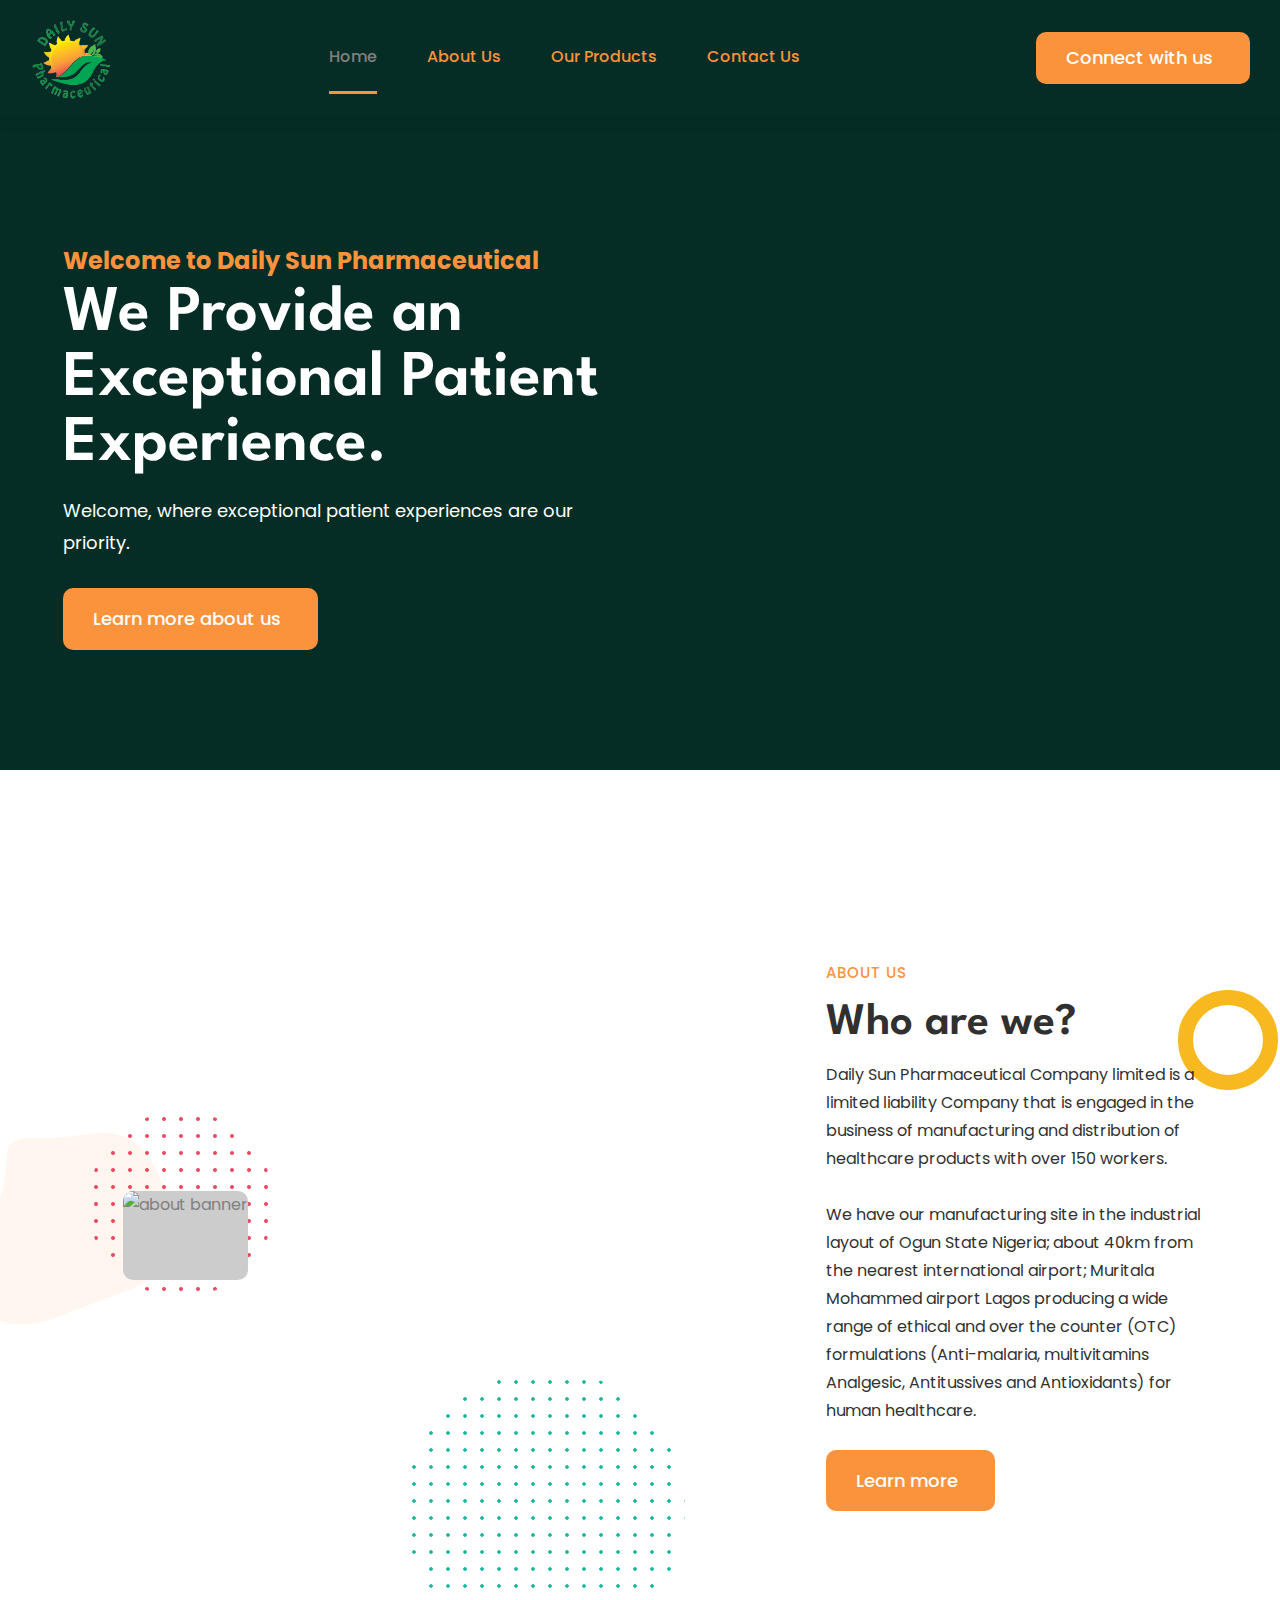
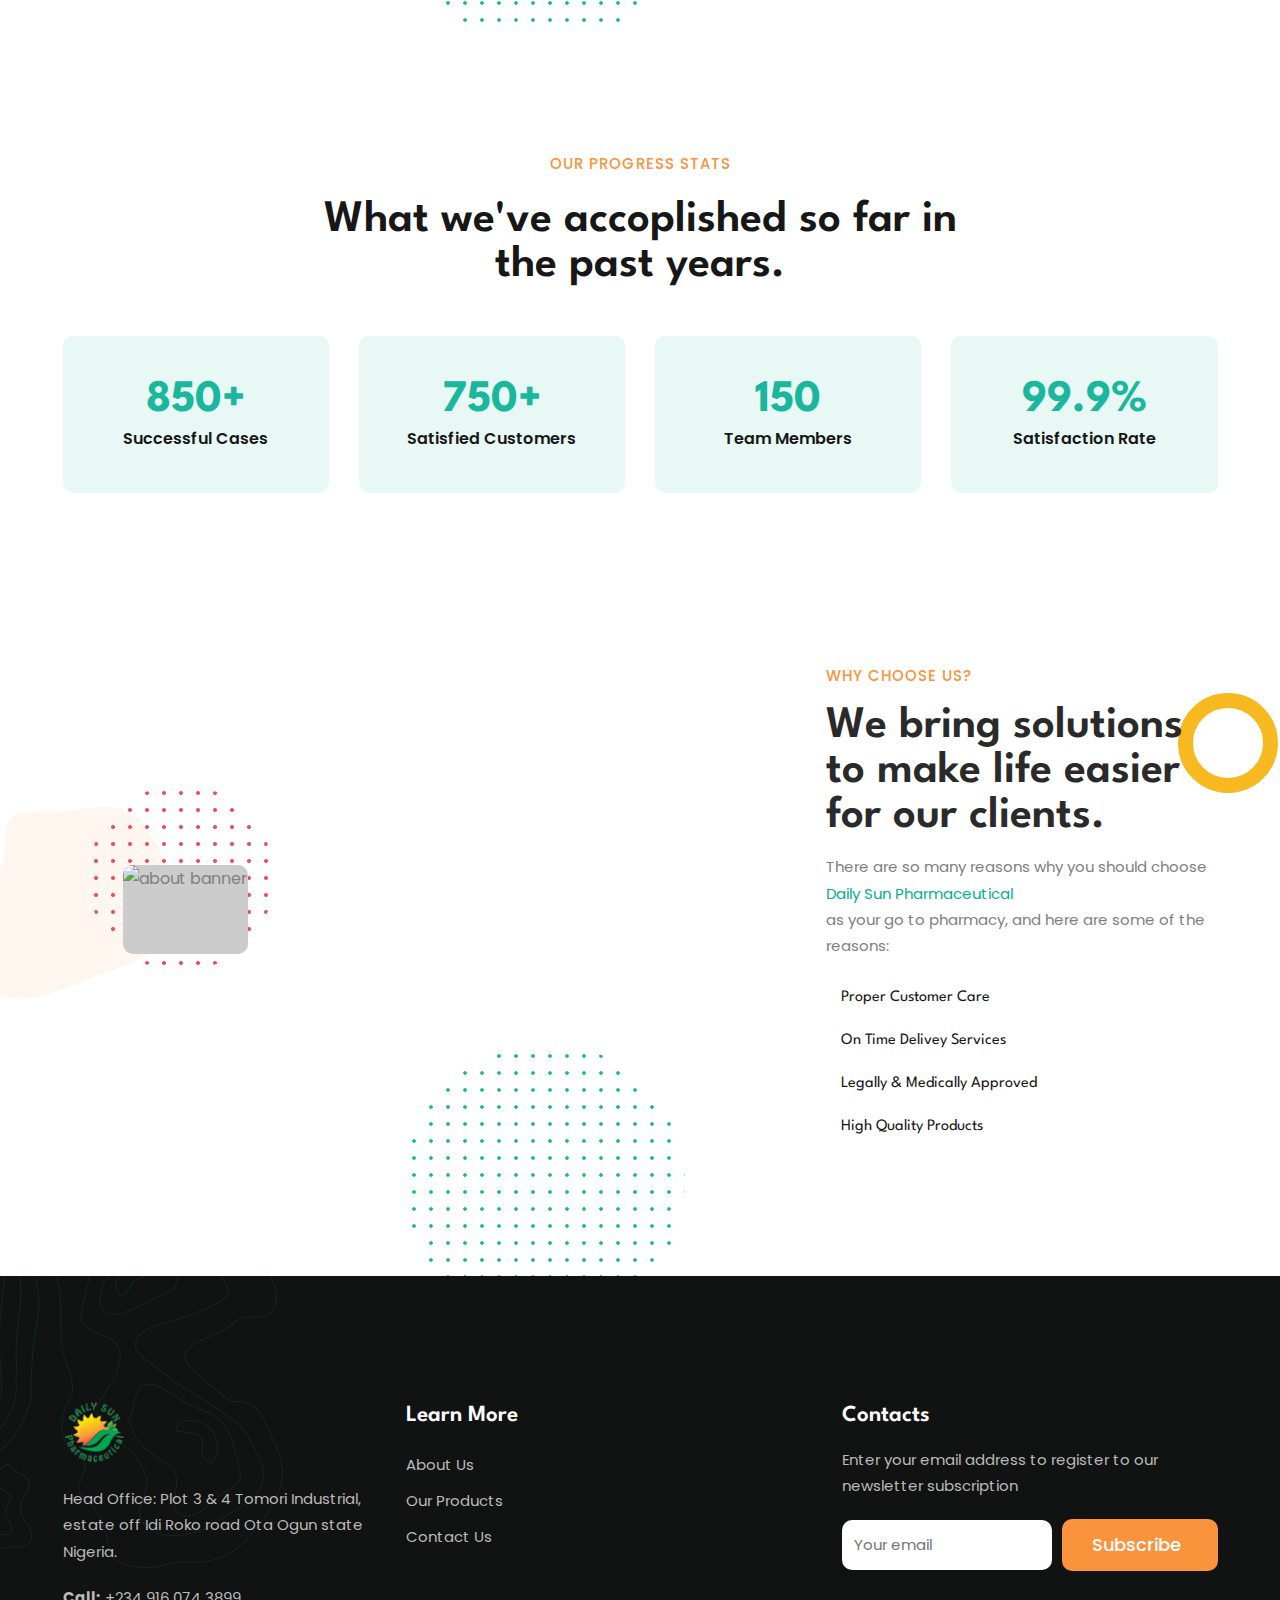
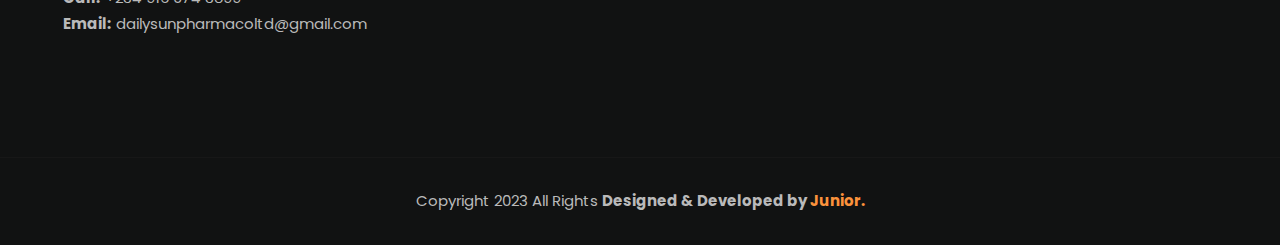
==== commit 1d82d544: "Add files via upload" ====
--- a/index.html
+++ b/index.html
@@ -84,14 +84,17 @@
           </li>
 
           <li class="navbar-item">
-            <a style="color: #fb923c;" href="about.html" class="navbar-link" data-nav-link>About</a>
+            <a style="color: #fb923c;" href="about.html" class="navbar-link" data-nav-link>About Us</a>
           </li>
 
           <li class="navbar-item">
-            <a style="color: #fb923c;"  href="products.html" class="navbar-link" data-nav-link>Products</a>
+            <a style="color: #fb923c;"  href="products.html" class="navbar-link" data-nav-link>Our Products</a>
           </li>
 
       
+          <li class="navbar-item">
+            <a style="color: #fb923c;" href="contact.html" class="navbar-link" data-nav-link>Contact Us</a>
+          </li>
 
         </ul>
 
@@ -348,7 +351,7 @@
             </h2>
 
             <p class="section-text">
-          There are so many reasons why you should choose <span style="color: #01b18e;">Daily Sun Pharmaceutical</span> as your go to pharmacy, an here are some of the reasons:
+          There are so many reasons why you should choose <span style="color: #01b18e;">Daily Sun Pharmaceutical</span> as your go to pharmacy, and here are some of the reasons:
             </p>
 
             <ul class="about-list">
@@ -443,11 +446,11 @@
           </li>
 
           <li>
-            <a href="about.html" class="footer-link">About</a>
+            <a href="about.html" class="footer-link">About Us</a>
           </li>
 
           <li>
-            <a href="products.html" class="footer-link">Products</a>
+            <a href="products.html" class="footer-link">Our Products</a>
           </li>
 
           <li>
@@ -471,7 +474,10 @@
             Enter your email address to register to our newsletter subscription
           </p>
 
-          <form action="" class="newsletter-form">
+          <form 
+          action="https://formspree.io/f/moqorngq"
+          method="POST"
+          action="" class="newsletter-form">
             <input type="email" name="email_address" placeholder="Your email" required class="input-field">
 
             <button type="submit" class="btn has-before">
@@ -532,6 +538,8 @@
 
 
 
+
+
   <!-- 
     - #BACK TO TOP
   -->
